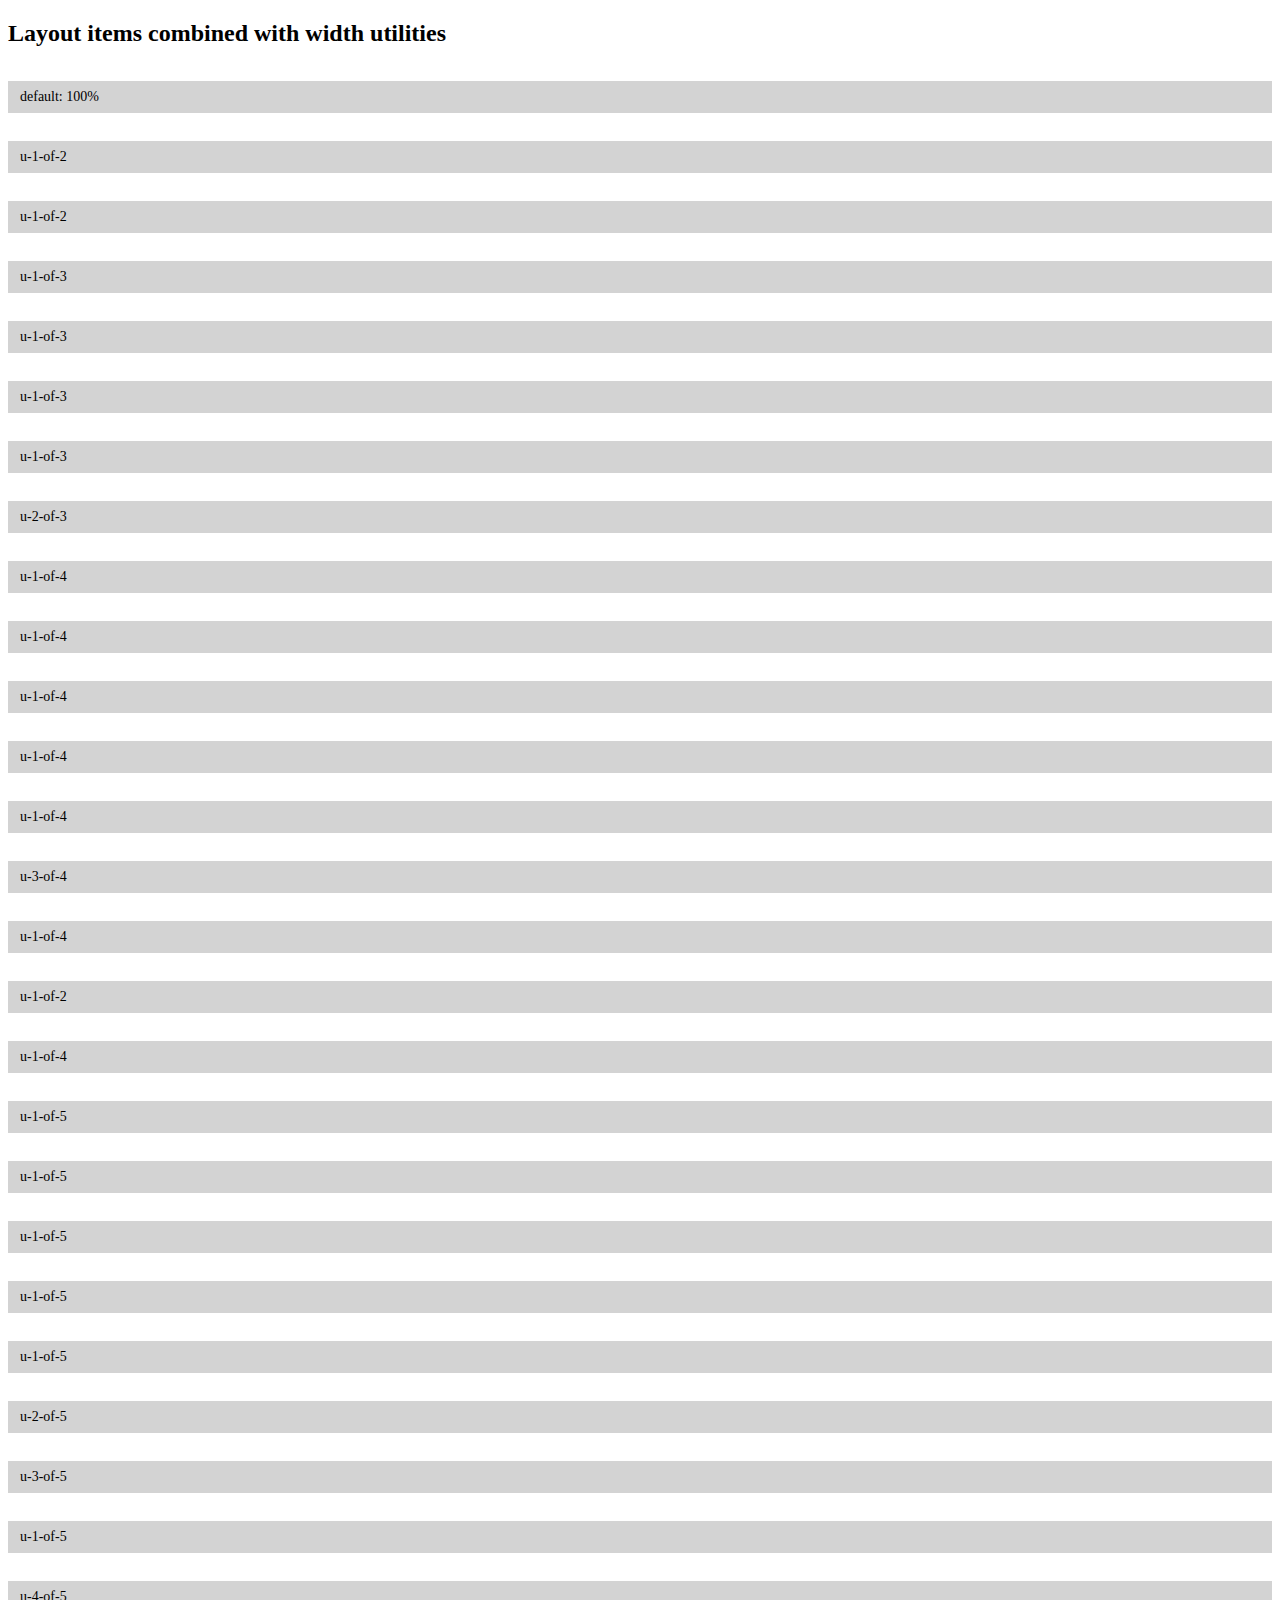
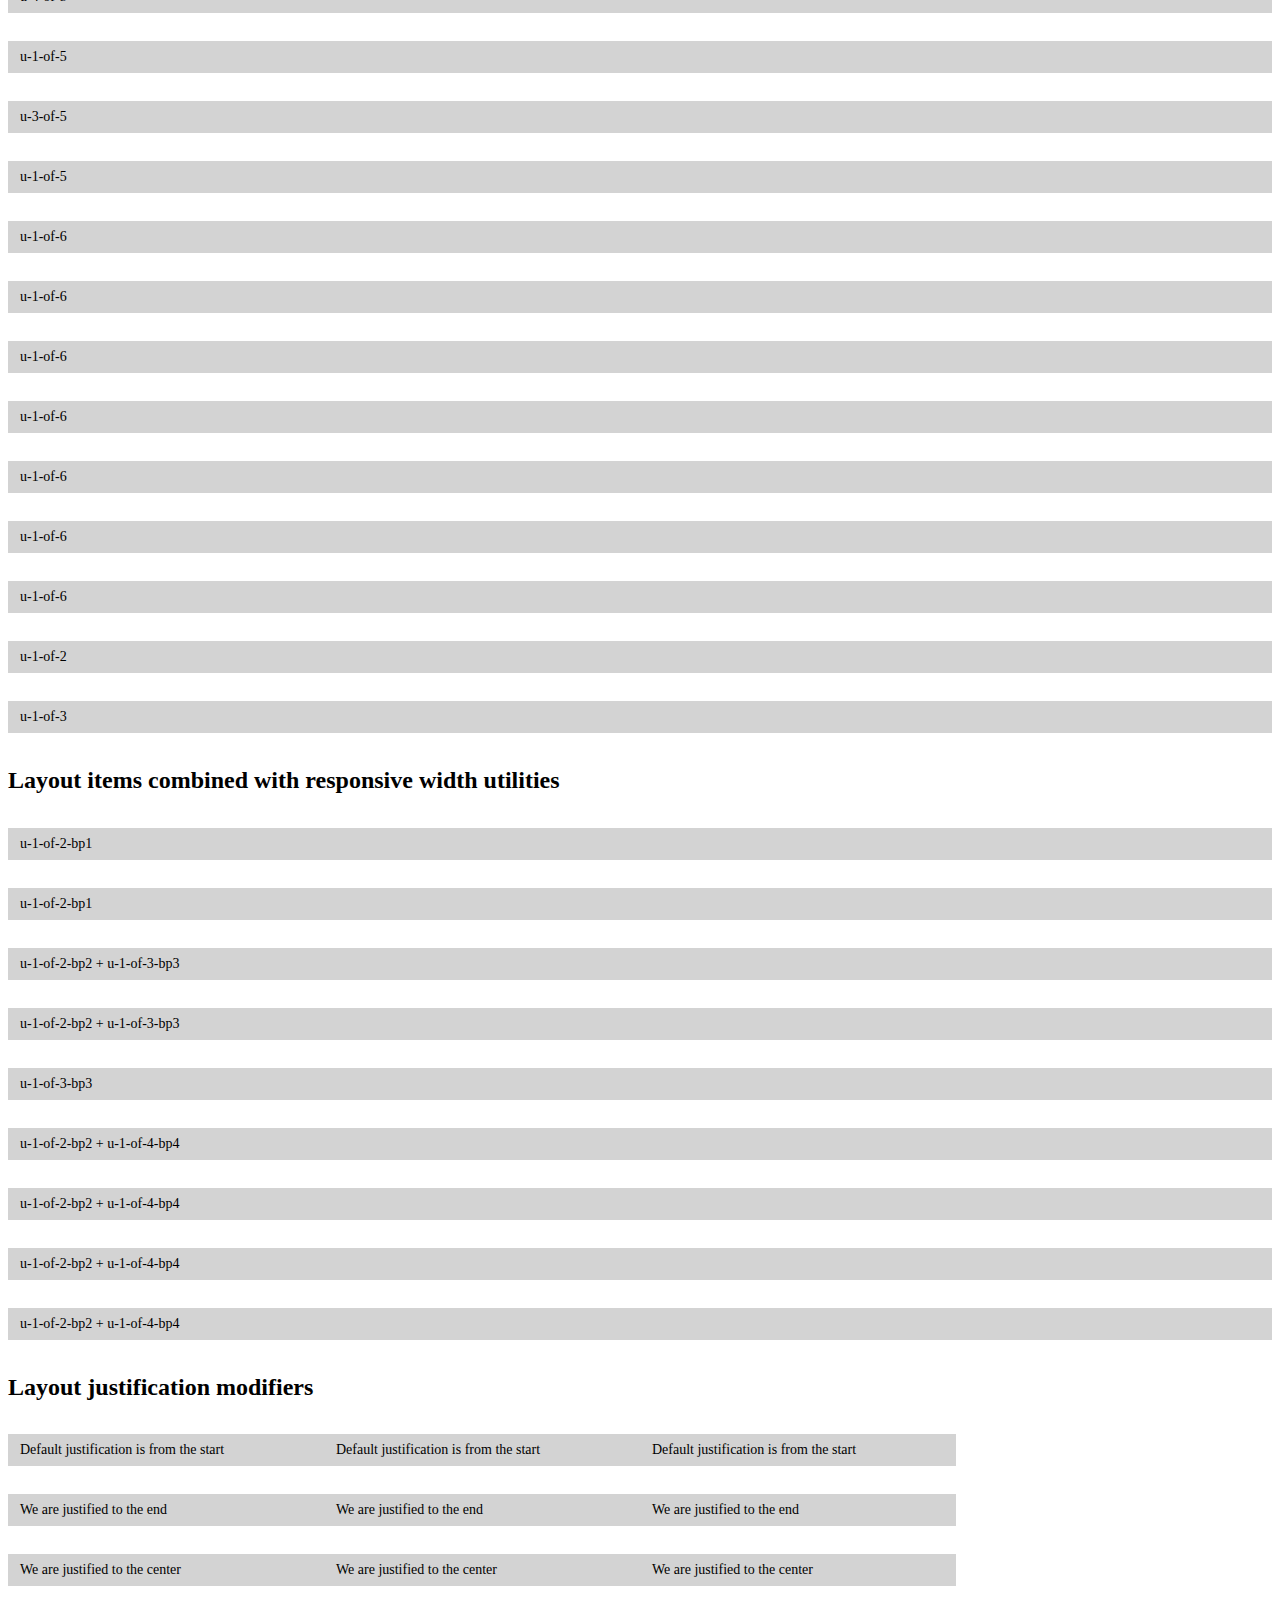
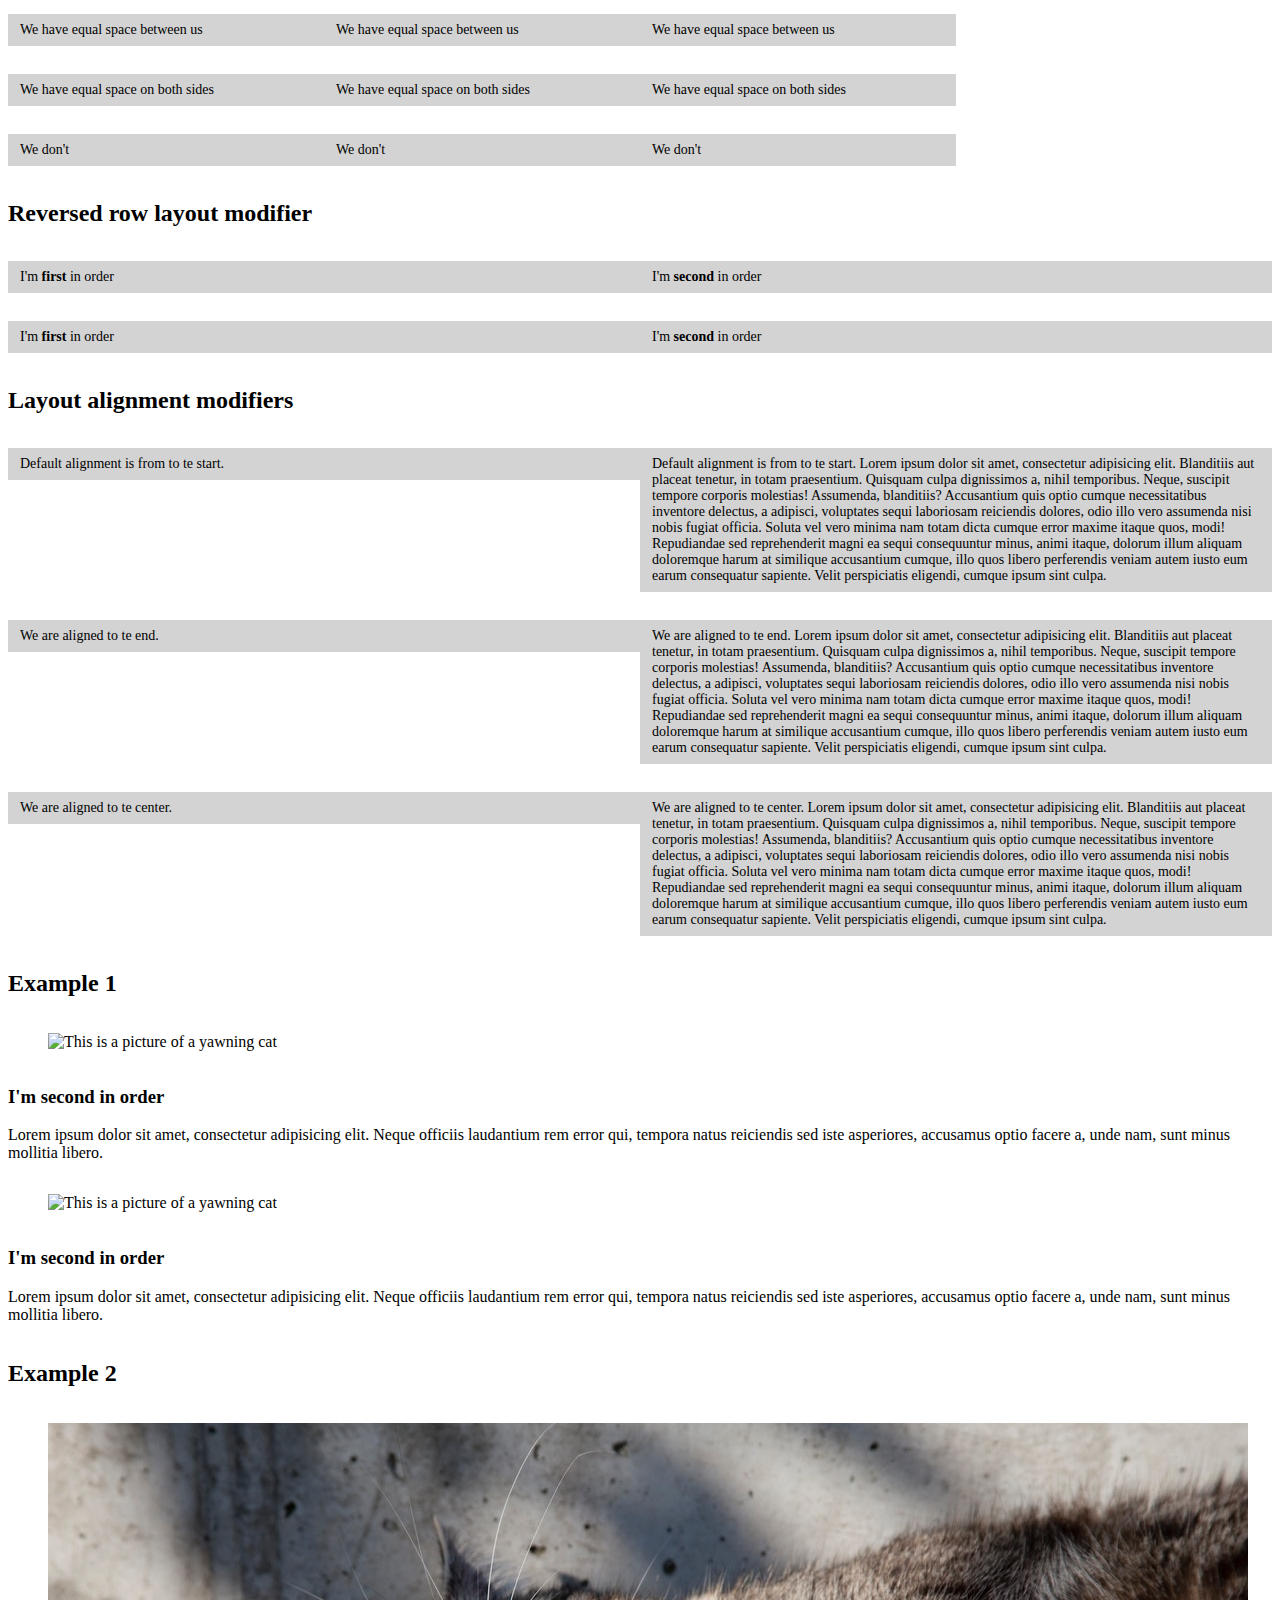
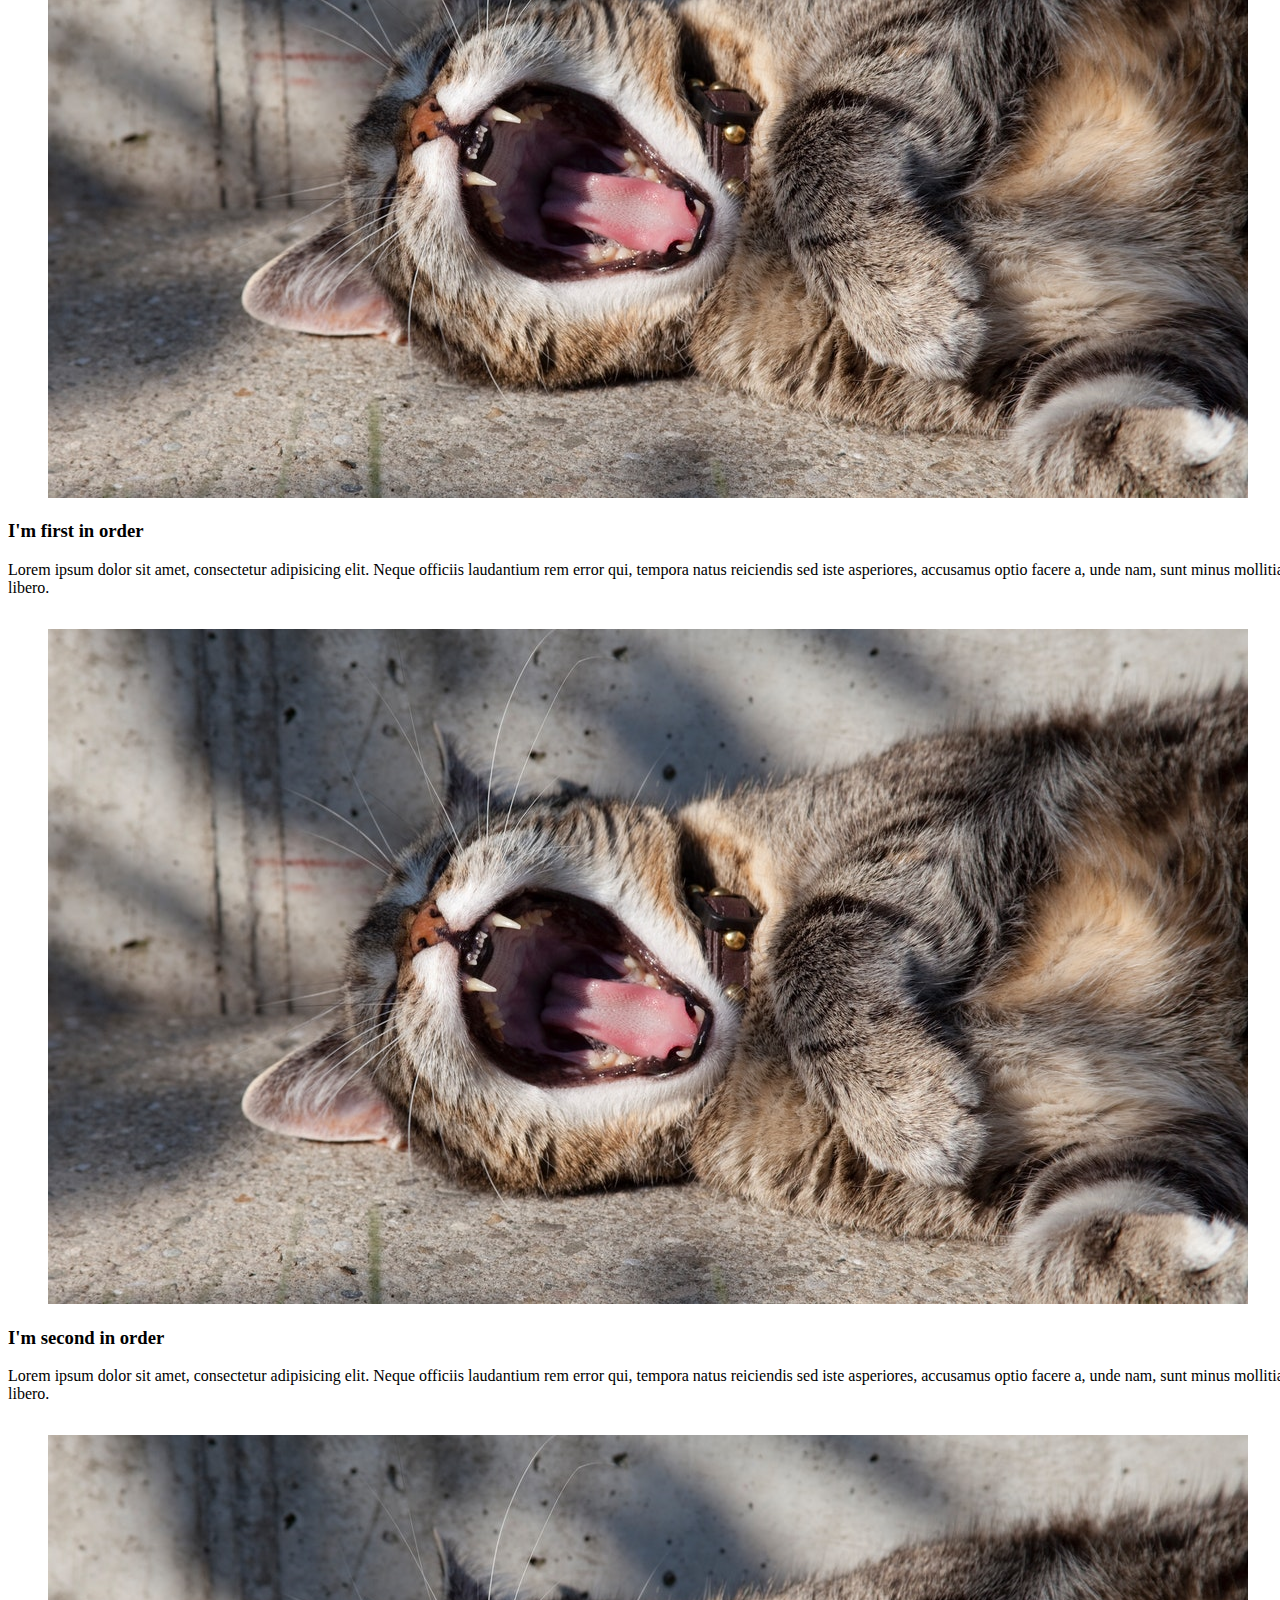
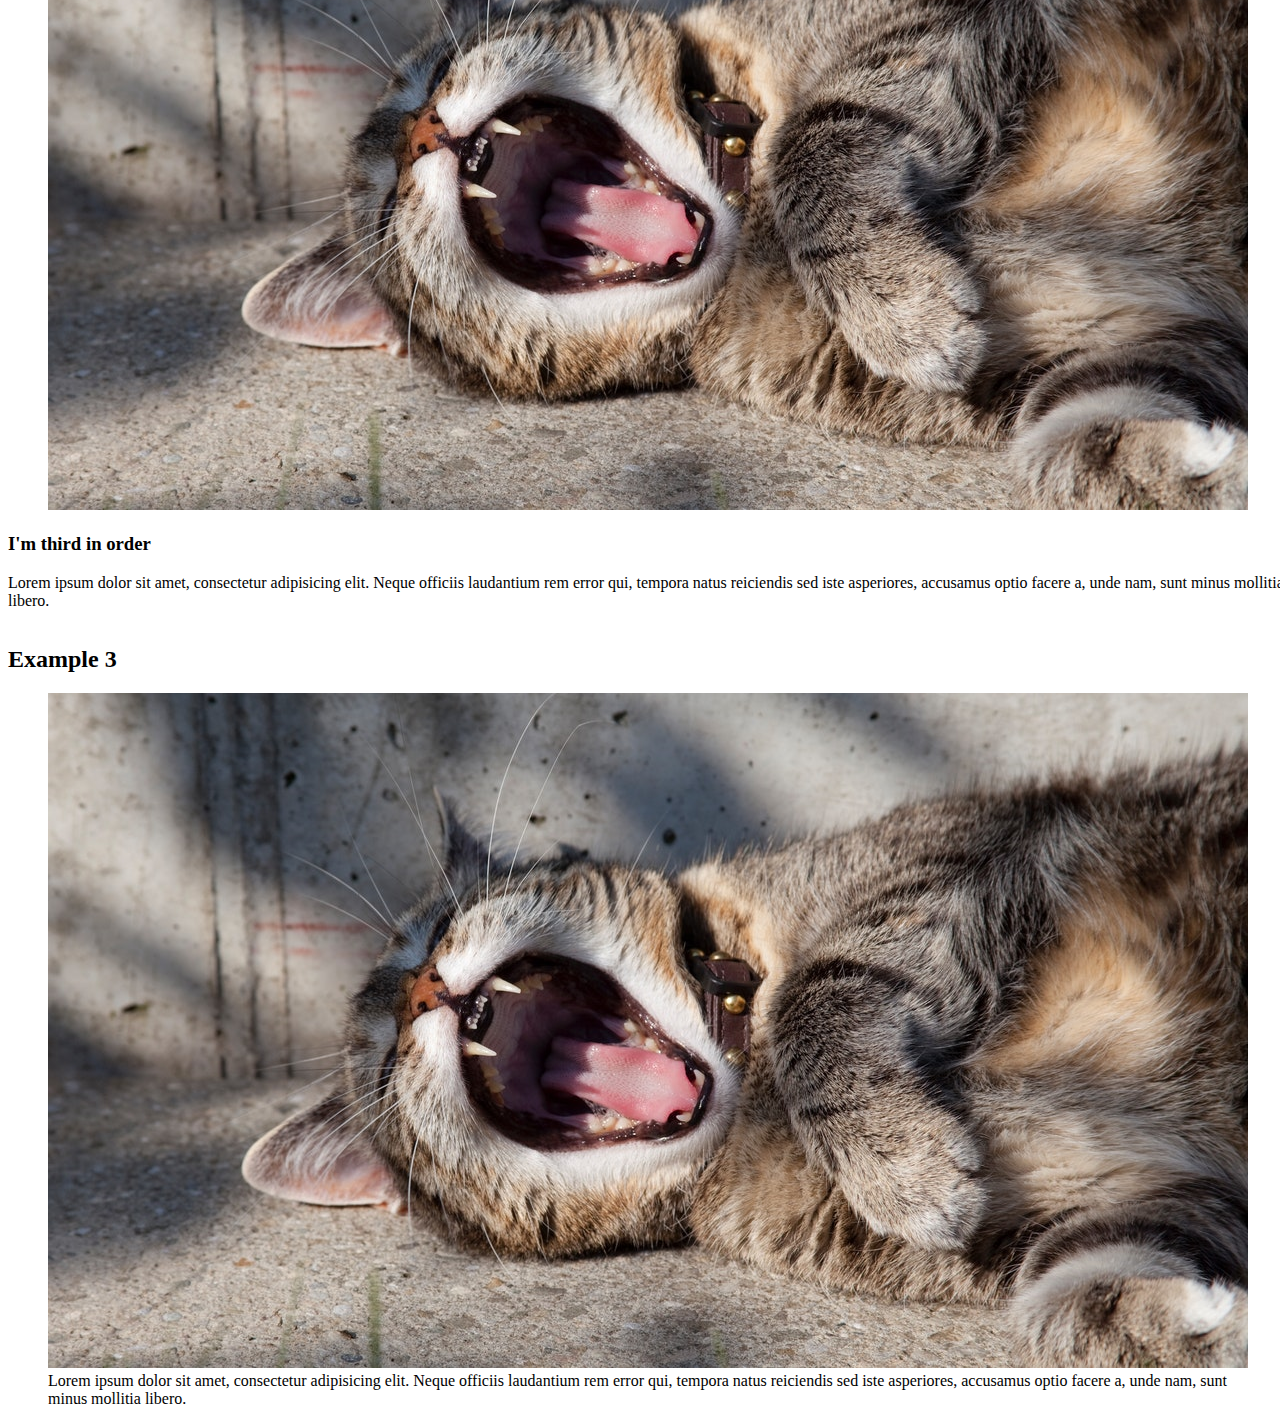
==== layout.html @ 68c7ce13 "Initial commit" ====
<!DOCTYPE html>
<html lang="en">

<head>
    <meta charset="utf-8">
    <meta http-equiv="x-ua-compatible" content="ie=edge">
    <title>Simon Coudeville - HTML5 Boilerplate</title>
    <meta name="description" content="This is my HTML5 boilerplate.">
    <meta name="viewport" content="width=device-width, initial-scale=1.0">
    <link rel="stylesheet" href="css/screen.css">
</head>

<body>
    <section class="o-row o-row--l">
        <div class="o-container">
            <h2>Layout items combined with width utilities</h2>
            <div class="o-layout o-layout--gutter">
                <div class="o-layout__item">
                    <p class="c-layout-block c-layout-block--ellipsis">default: 100%</p>
                </div>
                <div class="o-layout__item">
                    <p class="c-layout-block c-layout-block--ellipsis">u-1-of-2</p>
                </div>
                <div class="o-layout__item">
                    <p class="c-layout-block c-layout-block--ellipsis">u-1-of-2</p>
                </div>
                <div class="o-layout__item">
                    <p class="c-layout-block c-layout-block--ellipsis">u-1-of-3</p>
                </div>
                <div class="o-layout__item">
                    <p class="c-layout-block c-layout-block--ellipsis">u-1-of-3</p>
                </div>
                <div class="o-layout__item">
                    <p class="c-layout-block c-layout-block--ellipsis">u-1-of-3</p>
                </div>
                <div class="o-layout__item">
                    <p class="c-layout-block c-layout-block--ellipsis">u-1-of-3</p>
                </div>
                <div class="o-layout__item">
                    <p class="c-layout-block c-layout-block--ellipsis">u-2-of-3</p>
                </div>
                <div class="o-layout__item">
                    <p class="c-layout-block c-layout-block--ellipsis">u-1-of-4</p>
                </div>
                <div class="o-layout__item">
                    <p class="c-layout-block c-layout-block--ellipsis">u-1-of-4</p>
                </div>
                <div class="o-layout__item">
                    <p class="c-layout-block c-layout-block--ellipsis">u-1-of-4</p>
                </div>
                <div class="o-layout__item">
                    <p class="c-layout-block c-layout-block--ellipsis">u-1-of-4</p>
                </div>
                <div class="o-layout__item">
                    <p class="c-layout-block c-layout-block--ellipsis">u-1-of-4</p>
                </div>
                <div class="o-layout__item">
                    <p class="c-layout-block c-layout-block--ellipsis">u-3-of-4</p>
                </div>
                <div class="o-layout__item">
                    <p class="c-layout-block c-layout-block--ellipsis">u-1-of-4</p>
                </div>
                <div class="o-layout__item">
                    <p class="c-layout-block c-layout-block--ellipsis">u-1-of-2</p>
                </div>
                <div class="o-layout__item">
                    <p class="c-layout-block c-layout-block--ellipsis">u-1-of-4</p>
                </div>
                <div class="o-layout__item">
                    <p class="c-layout-block c-layout-block--ellipsis">u-1-of-5</p>
                </div>
                <div class="o-layout__item">
                    <p class="c-layout-block c-layout-block--ellipsis">u-1-of-5</p>
                </div>
                <div class="o-layout__item">
                    <p class="c-layout-block c-layout-block--ellipsis">u-1-of-5</p>
                </div>
                <div class="o-layout__item">
                    <p class="c-layout-block c-layout-block--ellipsis">u-1-of-5</p>
                </div>
                <div class="o-layout__item">
                    <p class="c-layout-block c-layout-block--ellipsis">u-1-of-5</p>
                </div>
                <div class="o-layout__item">
                    <p class="c-layout-block c-layout-block--ellipsis">u-2-of-5</p>
                </div>
                <div class="o-layout__item">
                    <p class="c-layout-block c-layout-block--ellipsis">u-3-of-5</p>
                </div>
                <div class="o-layout__item">
                    <p class="c-layout-block c-layout-block--ellipsis">u-1-of-5</p>
                </div>
                <div class="o-layout__item">
                    <p class="c-layout-block c-layout-block--ellipsis">u-4-of-5</p>
                </div>
                <div class="o-layout__item">
                    <p class="c-layout-block c-layout-block--ellipsis">u-1-of-5</p>
                </div>
                <div class="o-layout__item">
                    <p class="c-layout-block c-layout-block--ellipsis">u-3-of-5</p>
                </div>
                <div class="o-layout__item">
                    <p class="c-layout-block c-layout-block--ellipsis">u-1-of-5</p>
                </div>
                <div class="o-layout__item">
                    <p class="c-layout-block c-layout-block--ellipsis">u-1-of-6</p>
                </div>
                <div class="o-layout__item">
                    <p class="c-layout-block c-layout-block--ellipsis">u-1-of-6</p>
                </div>
                <div class="o-layout__item">
                    <p class="c-layout-block c-layout-block--ellipsis">u-1-of-6</p>
                </div>
                <div class="o-layout__item">
                    <p class="c-layout-block c-layout-block--ellipsis">u-1-of-6</p>
                </div>
                <div class="o-layout__item">
                    <p class="c-layout-block c-layout-block--ellipsis">u-1-of-6</p>
                </div>
                <div class="o-layout__item">
                    <p class="c-layout-block c-layout-block--ellipsis">u-1-of-6</p>
                </div>
                <div class="o-layout__item">
                    <p class="c-layout-block c-layout-block--ellipsis">u-1-of-6</p>
                </div>
                <div class="o-layout__item">
                    <p class="c-layout-block c-layout-block--ellipsis">u-1-of-2</p>
                </div>
                <div class="o-layout__item">
                    <p class="c-layout-block c-layout-block--ellipsis">u-1-of-3</p>
                </div>
            </div>
        </div>
    </section>
    <section class="o-row o-row--l">
        <div class="o-container">
            <h2>Layout items combined with responsive width utilities</h2>
            <div class="o-layout o-layout--gutter">
                <div class="o-layout__item">
                    <p class="c-layout-block c-layout-block--ellipsis">u-1-of-2-bp1</p>
                </div>
                <div class="o-layout__item">
                    <p class="c-layout-block c-layout-block--ellipsis">u-1-of-2-bp1</p>
                </div>
                <div class="o-layout__item">
                    <p class="c-layout-block c-layout-block--ellipsis">u-1-of-2-bp2 + u-1-of-3-bp3</p>
                </div>
                <div class="o-layout__item">
                    <p class="c-layout-block c-layout-block--ellipsis">u-1-of-2-bp2 + u-1-of-3-bp3</p>
                </div>
                <div class="o-layout__item">
                    <p class="c-layout-block c-layout-block--ellipsis">u-1-of-3-bp3</p>
                </div>
                <div class="o-layout__item">
                    <p class="c-layout-block c-layout-block--ellipsis">u-1-of-2-bp2 + u-1-of-4-bp4</p>
                </div>
                <div class="o-layout__item">
                    <p class="c-layout-block c-layout-block--ellipsis">u-1-of-2-bp2 + u-1-of-4-bp4</p>
                </div>
                <div class="o-layout__item">
                    <p class="c-layout-block c-layout-block--ellipsis">u-1-of-2-bp2 + u-1-of-4-bp4</p>
                </div>
                <div class="o-layout__item">
                    <p class="c-layout-block c-layout-block--ellipsis">u-1-of-2-bp2 + u-1-of-4-bp4</p>
                </div>
            </div>
        </div>
    </section>
    <section class="o-row o-row--l">
        <div class="o-container">
            <h2>Layout justification modifiers</h2>
            <div class="o-layout o-layout--gutter">
                <div class="o-layout__item u-1-of-4-bp2">
                    <p class="c-layout-block c-layout-block--ellipsis">Default justification is from the start</p>
                </div>
                <div class="o-layout__item u-1-of-4-bp2">
                    <p class="c-layout-block c-layout-block--ellipsis">Default justification is from the start</p>
                </div>
                <div class="o-layout__item u-1-of-4-bp2">
                    <p class="c-layout-block c-layout-block--ellipsis">Default justification is from the start</p>
                </div>
            </div>
            <div class="o-layout o-layout--gutter">
                <div class="o-layout__item u-1-of-4-bp2">
                    <p class="c-layout-block c-layout-block--ellipsis">We are justified to the end</p>
                </div>
                <div class="o-layout__item u-1-of-4-bp2">
                    <p class="c-layout-block c-layout-block--ellipsis">We are justified to the end</p>
                </div>
                <div class="o-layout__item u-1-of-4-bp2">
                    <p class="c-layout-block c-layout-block--ellipsis">We are justified to the end</p>
                </div>
            </div>
            <div class="o-layout o-layout--gutter">
                <div class="o-layout__item u-1-of-4-bp2">
                    <p class="c-layout-block c-layout-block--ellipsis">We are justified to the center</p>
                </div>
                <div class="o-layout__item u-1-of-4-bp2">
                    <p class="c-layout-block c-layout-block--ellipsis">We are justified to the center</p>
                </div>
                <div class="o-layout__item u-1-of-4-bp2">
                    <p class="c-layout-block c-layout-block--ellipsis">We are justified to the center</p>
                </div>
            </div>
            <div class="o-layout o-layout--gutter">
                <div class="o-layout__item u-1-of-4-bp2">
                    <p class="c-layout-block c-layout-block--ellipsis">We have equal space between us</p>
                </div>
                <div class="o-layout__item u-1-of-4-bp2">
                    <p class="c-layout-block c-layout-block--ellipsis">We have equal space between us</p>
                </div>
                <div class="o-layout__item u-1-of-4-bp2">
                    <p class="c-layout-block c-layout-block--ellipsis">We have equal space between us</p>
                </div>
            </div>
            <div class="o-layout o-layout--gutter">
                <div class="o-layout__item u-1-of-4-bp2">
                    <p class="c-layout-block c-layout-block--ellipsis">We have equal space on both sides</p>
                </div>
                <div class="o-layout__item u-1-of-4-bp2">
                    <p class="c-layout-block c-layout-block--ellipsis">We have equal space on both sides</p>
                </div>
                <div class="o-layout__item u-1-of-4-bp2">
                    <p class="c-layout-block c-layout-block--ellipsis">We have equal space on both sides</p>
                </div>
            </div>
            <div class="o-layout o-layout--gutter">
                <div class="o-layout__item u-1-of-4-bp2">
                    <p class="c-layout-block c-layout-block--ellipsis">We don't </p>
                </div>
                <div class="o-layout__item u-1-of-4-bp2">
                    <p class="c-layout-block c-layout-block--ellipsis">We don't </p>
                </div>
                <div class="o-layout__item u-1-of-4-bp2">
                    <p class="c-layout-block c-layout-block--ellipsis">We don't </p>
                </div>
            </div>
        </div>
    </section>
    <section class="o-row o-row--l">
        <div class="o-container">
            <h2>Reversed row layout modifier</h2>
            <div class="o-layout o-layout--gutter">
                <div class="o-layout__item u-1-of-2-bp2">
                    <p class="c-layout-block c-layout-block--ellipsis">I'm <strong>first</strong> in order</p>
                </div>
                <div class="o-layout__item u-1-of-2-bp2">
                    <p class="c-layout-block c-layout-block--ellipsis">I'm <strong>second</strong> in order</p>
                </div>
            </div>
            <div class="o-layout o-layout--gutter">
                <div class="o-layout__item u-1-of-2-bp2">
                    <p class="c-layout-block c-layout-block--ellipsis">I'm <strong>first</strong> in order</p>
                </div>
                <div class="o-layout__item u-1-of-2-bp2">
                    <p class="c-layout-block c-layout-block--ellipsis">I'm <strong>second</strong> in order</p>
                </div>
            </div>
        </div>
    </section>
    <section class="o-row o-row--l">
        <div class="o-container">
            <h2>Layout alignment modifiers</h2>
            <div class="o-layout o-layout--gutter">
                <div class="o-layout__item u-1-of-2-bp2">
                    <p class="c-layout-block">Default alignment is from to te start.</p>
                </div>
                <div class="o-layout__item u-1-of-2-bp2">
                    <p class="c-layout-block">Default alignment is from to te start. Lorem ipsum dolor sit amet,
                        consectetur adipisicing elit. Blanditiis aut placeat tenetur, in totam praesentium. Quisquam
                        culpa dignissimos a, nihil temporibus. Neque, suscipit tempore corporis molestias! Assumenda,
                        blanditiis? Accusantium quis optio cumque necessitatibus inventore delectus, a adipisci,
                        voluptates sequi laboriosam reiciendis dolores, odio illo vero assumenda nisi nobis fugiat
                        officia. Soluta vel vero minima nam totam dicta cumque error maxime itaque quos, modi!
                        Repudiandae sed reprehenderit magni ea sequi consequuntur minus, animi itaque, dolorum illum
                        aliquam doloremque harum at similique accusantium cumque, illo quos libero perferendis veniam
                        autem iusto eum earum consequatur sapiente. Velit perspiciatis eligendi, cumque ipsum sint
                        culpa.</p>
                </div>
            </div>
            <div class="o-layout o-layout--gutter">
                <div class="o-layout__item u-1-of-2-bp2">
                    <p class="c-layout-block">We are aligned to te end.</p>
                </div>
                <div class="o-layout__item u-1-of-2-bp2">
                    <p class="c-layout-block">We are aligned to te end. Lorem ipsum dolor sit amet, consectetur
                        adipisicing elit. Blanditiis aut placeat tenetur, in totam praesentium. Quisquam culpa
                        dignissimos a, nihil temporibus. Neque, suscipit tempore corporis molestias! Assumenda,
                        blanditiis? Accusantium quis optio cumque necessitatibus inventore delectus, a adipisci,
                        voluptates sequi laboriosam reiciendis dolores, odio illo vero assumenda nisi nobis fugiat
                        officia. Soluta vel vero minima nam totam dicta cumque error maxime itaque quos, modi!
                        Repudiandae sed reprehenderit magni ea sequi consequuntur minus, animi itaque, dolorum illum
                        aliquam doloremque harum at similique accusantium cumque, illo quos libero perferendis veniam
                        autem iusto eum earum consequatur sapiente. Velit perspiciatis eligendi, cumque ipsum sint
                        culpa.</p>
                </div>
            </div>
            <div class="o-layout o-layout--gutter">
                <div class="o-layout__item u-1-of-2-bp2">
                    <p class="c-layout-block">We are aligned to te center.</p>
                </div>
                <div class="o-layout__item u-1-of-2-bp2">
                    <p class="c-layout-block">We are aligned to te center. Lorem ipsum dolor sit amet, consectetur
                        adipisicing elit. Blanditiis aut placeat tenetur, in totam praesentium. Quisquam culpa
                        dignissimos a, nihil temporibus. Neque, suscipit tempore corporis molestias! Assumenda,
                        blanditiis? Accusantium quis optio cumque necessitatibus inventore delectus, a adipisci,
                        voluptates sequi laboriosam reiciendis dolores, odio illo vero assumenda nisi nobis fugiat
                        officia. Soluta vel vero minima nam totam dicta cumque error maxime itaque quos, modi!
                        Repudiandae sed reprehenderit magni ea sequi consequuntur minus, animi itaque, dolorum illum
                        aliquam doloremque harum at similique accusantium cumque, illo quos libero perferendis veniam
                        autem iusto eum earum consequatur sapiente. Velit perspiciatis eligendi, cumque ipsum sint
                        culpa.</p>
                </div>
            </div>
        </div>
    </section>
    <section>
        <header class="o-row o-row--l">
            <div class="o-container">
                <h2>Example 1</h2>
            </div>
        </header>
        <article class="o-row o-row--l">
            <div class="o-container">
                <div class="o-layout">
                    <div class="o-layout__item">
                        <figure>
                            <img src="img/yawning-cat-square.jpg" alt="This is a picture of a yawning cat">
                        </figure>
                    </div>
                    <div class="o-layout__item">
                        <h3>I'm second in order</h3>
                        <p>
                            Lorem ipsum dolor sit amet, consectetur adipisicing elit. Neque officiis laudantium rem
                            error qui, tempora natus reiciendis sed iste asperiores, accusamus optio facere a, unde nam,
                            sunt minus mollitia libero.
                        </p>
                    </div>
                </div>
            </div>
        </article>
        <article class="o-row o-row--l">
            <div class="o-container">
                <div class="o-layout">
                    <div class="o-layout__item">
                        <figure>
                            <img src="img/yawning-cat-square.jpg" alt="This is a picture of a yawning cat">
                        </figure>
                    </div>
                    <div class="o-layout__item">
                        <h3>I'm second in order</h3>
                        <p>
                            Lorem ipsum dolor sit amet, consectetur adipisicing elit. Neque officiis laudantium rem
                            error qui, tempora natus reiciendis sed iste asperiores, accusamus optio facere a, unde nam,
                            sunt minus mollitia libero.
                        </p>
                    </div>
                </div>
            </div>
        </article>
    </section>
    <section class="o-row o-row--l">
        <div class="o-container">
            <h2>Example 2</h2>
            <div class="o-layout">
                <article class="o-layout__item">
                    <figure>
                        <img src="img/yawning-cat.jpeg" alt="This is a picture of a yawning cat">
                    </figure>
                    <h3>I'm first in order</h3>
                    <p>
                        Lorem ipsum dolor sit amet, consectetur adipisicing elit. Neque officiis laudantium rem
                        error qui, tempora natus reiciendis sed iste asperiores, accusamus optio facere a, unde nam,
                        sunt minus mollitia libero.
                    </p>
                </article>
                <article class="o-layout__item">
                    <figure>
                        <img src="img/yawning-cat.jpeg" alt="This is a picture of a yawning cat">
                    </figure>
                    <h3>I'm second in order</h3>
                    <p>
                        Lorem ipsum dolor sit amet, consectetur adipisicing elit. Neque officiis laudantium rem
                        error qui, tempora natus reiciendis sed iste asperiores, accusamus optio facere a, unde nam,
                        sunt minus mollitia libero.
                    </p>
                </article>
                <article class="o-layout__item">
                    <figure>
                        <img src="img/yawning-cat.jpeg" alt="This is a picture of a yawning cat">
                    </figure>
                    <h3>I'm third in order</h3>
                    <p>
                        Lorem ipsum dolor sit amet, consectetur adipisicing elit. Neque officiis laudantium rem
                        error qui, tempora natus reiciendis sed iste asperiores, accusamus optio facere a, unde nam,
                        sunt minus mollitia libero.
                    </p>
                </article>
            </div>
        </div>
    </section>
    <section class="o-row o-row--l">

        <div class="o-container">
            <h2>Example 3</h2>
            <figure class="o-layout">

                <div class="o-layout__item">
                    <img src="img/yawning-cat.jpeg" alt="This is a picture of a yawning cat">
                </div>
                <div class="o-layout__item">
                    <figcaption class="u-max-width-sm">Lorem ipsum dolor sit amet, consectetur adipisicing elit.
                        Neque officiis laudantium rem error qui, tempora natus reiciendis sed iste asperiores,
                        accusamus optio facere a, unde nam, sunt minus mollitia libero.</figcaption>
                </div>

            </figure>
        </div>

    </section>
</body>

</html>
---- css/screen.css ----
/*---------------------------------------/*
 # Imports
/*---------------------------------------*/
/*---------------------------------------/*
 # TOOLS
/*---------------------------------------*/
/*---------------------------------------/*
 # SETTINGS
/*---------------------------------------*/
/*---------------------------------------/*
 # GENERIC
/*---------------------------------------*/
/*---------------------------------------/*
 # ELEMENTS
/*---------------------------------------*/
/*
    Elements: Page
    ---
    Default markup for page level elements
*/
/*
    Customize the background color and color to match your design.
*/
/*
    Elements: typography
    ---
    Default markup for typographic elements
*/
/*---------------------------------------/*
 # OBJECTS
/*---------------------------------------*/
/*
    Objects: Row
    ---
    Creates a horizontal row with padding
*/
/*
    Objects: Container
    ---
    Creates a horizontal container that sets de global max-width
*/
/*
    Objects: Layout
    ---
    Creates a Layout with flexbox
*/
/*
    Objects: Layout
    ---
    The layout object provides us with a column-style layout system. This object
    contains the basic structural elements, but classes should be complemented
    with width utilities
*/
.o-layout {
  display: flex;
  flex-wrap: wrap;
}

.o-layout__item {
  flex-basis: 100%;
}

/* gutter modifiers, these affect o-layout__item too */
/* reverse horizontal row modifier */
.o-layout--row-reverse {
  flex-direction: row-reverse;
}

/* Horizontal alignment modifiers*/
.o-layout--justify-start {
  justify-content: flex-start;
}

.o-layout--justify-end {
  justify-content: flex-end;
}

.o-layout--justify-center {
  justify-content: center;
}

.o-layout--justify-space-around {
  justify-content: space-around;
}

.o-layout--justify-space-evenly {
  justify-content: space-evenly;
}

.o-layout--justify-space-between {
  justify-content: space-between;
}

/* Vertical alignment modifiers */
.o-layout--align-start {
  align-items: flex-start;
}

.o-layout--align-end {
  align-items: flex-end;
}

.o-layout--align-center {
  align-items: center;
}

.o-layout--align-baseline {
  align-items: baseline;
}

/* Vertical alignment modifiers that only work if there is more than one flex item */
.o-layout--align-content-start {
  align-content: start;
}

.o-layout--align-content-end {
  align-content: end;
}

.o-layout--align-content-center {
  align-content: center;
}

.o-layout--align-content-space-around {
  align-content: space-around;
}

.o-layout--align-content-space-between {
  align-content: space-between;
}

/*---------------------------------------/*
 # COMPONENTS
/*---------------------------------------*/
/*
    Component: layout block
    ---
    A small component to demonstrate the layout items
*/
.c-layout-block {
  background-color: LightGrey;
  padding: 8px 12px;
  font-size: 14px;
  line-height: 16px;
}

.c-layout-block--ellipsis {
  overflow: hidden;
  text-overflow: ellipsis;
  white-space: nowrap;
}

/*---------------------------------------/*
 # UTILITIES
/*---------------------------------------*/
/*
    Utilities: Widths
    ---
    Width utility classes
*/
.u-flex-basis-auto {
  flex-basis: auto;
}

.u-1-of-2 {
  flex-basis: 50% !important;
}

.u-2-of-2 {
  flex-basis: 100% !important;
}

.u-1-of-3 {
  flex-basis: 33.3333333333% !important;
}

.u-2-of-3 {
  flex-basis: 66.6666666667% !important;
}

.u-3-of-3 {
  flex-basis: 100% !important;
}

.u-1-of-4 {
  flex-basis: 25% !important;
}

.u-2-of-4 {
  flex-basis: 50% !important;
}

.u-3-of-4 {
  flex-basis: 75% !important;
}

.u-4-of-4 {
  flex-basis: 100% !important;
}

.u-1-of-5 {
  flex-basis: 20% !important;
}

.u-2-of-5 {
  flex-basis: 40% !important;
}

.u-3-of-5 {
  flex-basis: 60% !important;
}

.u-4-of-5 {
  flex-basis: 80% !important;
}

.u-5-of-5 {
  flex-basis: 100% !important;
}

.u-1-of-6 {
  flex-basis: 16.6666666667% !important;
}

.u-2-of-6 {
  flex-basis: 33.3333333333% !important;
}

.u-3-of-6 {
  flex-basis: 50% !important;
}

.u-4-of-6 {
  flex-basis: 66.6666666667% !important;
}

.u-5-of-6 {
  flex-basis: 83.3333333333% !important;
}

.u-6-of-6 {
  flex-basis: 100% !important;
}

@media (min-width: 36.0625em) {
  .u-1-of-2-bp1 {
    flex-basis: 50% !important;
  }
  .u-2-of-2-bp1 {
    flex-basis: 100% !important;
  }
  .u-1-of-3-bp1 {
    flex-basis: 33.3333333333% !important;
  }
  .u-2-of-3-bp1 {
    flex-basis: 66.6666666667% !important;
  }
  .u-3-of-3-bp1 {
    flex-basis: 100% !important;
  }
  .u-1-of-4-bp1 {
    flex-basis: 25% !important;
  }
  .u-2-of-4-bp1 {
    flex-basis: 50% !important;
  }
  .u-3-of-4-bp1 {
    flex-basis: 75% !important;
  }
  .u-4-of-4-bp1 {
    flex-basis: 100% !important;
  }
  .u-1-of-5-bp1 {
    flex-basis: 20% !important;
  }
  .u-2-of-5-bp1 {
    flex-basis: 40% !important;
  }
  .u-3-of-5-bp1 {
    flex-basis: 60% !important;
  }
  .u-4-of-5-bp1 {
    flex-basis: 80% !important;
  }
  .u-5-of-5-bp1 {
    flex-basis: 100% !important;
  }
  .u-1-of-6-bp1 {
    flex-basis: 16.6666666667% !important;
  }
  .u-2-of-6-bp1 {
    flex-basis: 33.3333333333% !important;
  }
  .u-3-of-6-bp1 {
    flex-basis: 50% !important;
  }
  .u-4-of-6-bp1 {
    flex-basis: 66.6666666667% !important;
  }
  .u-5-of-6-bp1 {
    flex-basis: 83.3333333333% !important;
  }
  .u-6-of-6-bp1 {
    flex-basis: 100% !important;
  }
}
@media (min-width: 48.0625em) {
  .u-1-of-2-bp2 {
    flex-basis: 50% !important;
  }
  .u-2-of-2-bp2 {
    flex-basis: 100% !important;
  }
  .u-1-of-3-bp2 {
    flex-basis: 33.3333333333% !important;
  }
  .u-2-of-3-bp2 {
    flex-basis: 66.6666666667% !important;
  }
  .u-3-of-3-bp2 {
    flex-basis: 100% !important;
  }
  .u-1-of-4-bp2 {
    flex-basis: 25% !important;
  }
  .u-2-of-4-bp2 {
    flex-basis: 50% !important;
  }
  .u-3-of-4-bp2 {
    flex-basis: 75% !important;
  }
  .u-4-of-4-bp2 {
    flex-basis: 100% !important;
  }
  .u-1-of-5-bp2 {
    flex-basis: 20% !important;
  }
  .u-2-of-5-bp2 {
    flex-basis: 40% !important;
  }
  .u-3-of-5-bp2 {
    flex-basis: 60% !important;
  }
  .u-4-of-5-bp2 {
    flex-basis: 80% !important;
  }
  .u-5-of-5-bp2 {
    flex-basis: 100% !important;
  }
  .u-1-of-6-bp2 {
    flex-basis: 16.6666666667% !important;
  }
  .u-2-of-6-bp2 {
    flex-basis: 33.3333333333% !important;
  }
  .u-3-of-6-bp2 {
    flex-basis: 50% !important;
  }
  .u-4-of-6-bp2 {
    flex-basis: 66.6666666667% !important;
  }
  .u-5-of-6-bp2 {
    flex-basis: 83.3333333333% !important;
  }
  .u-6-of-6-bp2 {
    flex-basis: 100% !important;
  }
}
@media (min-width: 62.0625em) {
  .u-1-of-2-bp3 {
    flex-basis: 50% !important;
  }
  .u-2-of-2-bp3 {
    flex-basis: 100% !important;
  }
  .u-1-of-3-bp3 {
    flex-basis: 33.3333333333% !important;
  }
  .u-2-of-3-bp3 {
    flex-basis: 66.6666666667% !important;
  }
  .u-3-of-3-bp3 {
    flex-basis: 100% !important;
  }
  .u-1-of-4-bp3 {
    flex-basis: 25% !important;
  }
  .u-2-of-4-bp3 {
    flex-basis: 50% !important;
  }
  .u-3-of-4-bp3 {
    flex-basis: 75% !important;
  }
  .u-4-of-4-bp3 {
    flex-basis: 100% !important;
  }
  .u-1-of-5-bp3 {
    flex-basis: 20% !important;
  }
  .u-2-of-5-bp3 {
    flex-basis: 40% !important;
  }
  .u-3-of-5-bp3 {
    flex-basis: 60% !important;
  }
  .u-4-of-5-bp3 {
    flex-basis: 80% !important;
  }
  .u-5-of-5-bp3 {
    flex-basis: 100% !important;
  }
  .u-1-of-6-bp3 {
    flex-basis: 16.6666666667% !important;
  }
  .u-2-of-6-bp3 {
    flex-basis: 33.3333333333% !important;
  }
  .u-3-of-6-bp3 {
    flex-basis: 50% !important;
  }
  .u-4-of-6-bp3 {
    flex-basis: 66.6666666667% !important;
  }
  .u-5-of-6-bp3 {
    flex-basis: 83.3333333333% !important;
  }
  .u-6-of-6-bp3 {
    flex-basis: 100% !important;
  }
}
@media (min-width: 75.0625em) {
  .u-1-of-2-bp4 {
    flex-basis: 50% !important;
  }
  .u-2-of-2-bp4 {
    flex-basis: 100% !important;
  }
  .u-1-of-3-bp4 {
    flex-basis: 33.3333333333% !important;
  }
  .u-2-of-3-bp4 {
    flex-basis: 66.6666666667% !important;
  }
  .u-3-of-3-bp4 {
    flex-basis: 100% !important;
  }
  .u-1-of-4-bp4 {
    flex-basis: 25% !important;
  }
  .u-2-of-4-bp4 {
    flex-basis: 50% !important;
  }
  .u-3-of-4-bp4 {
    flex-basis: 75% !important;
  }
  .u-4-of-4-bp4 {
    flex-basis: 100% !important;
  }
  .u-1-of-5-bp4 {
    flex-basis: 20% !important;
  }
  .u-2-of-5-bp4 {
    flex-basis: 40% !important;
  }
  .u-3-of-5-bp4 {
    flex-basis: 60% !important;
  }
  .u-4-of-5-bp4 {
    flex-basis: 80% !important;
  }
  .u-5-of-5-bp4 {
    flex-basis: 100% !important;
  }
  .u-1-of-6-bp4 {
    flex-basis: 16.6666666667% !important;
  }
  .u-2-of-6-bp4 {
    flex-basis: 33.3333333333% !important;
  }
  .u-3-of-6-bp4 {
    flex-basis: 50% !important;
  }
  .u-4-of-6-bp4 {
    flex-basis: 66.6666666667% !important;
  }
  .u-5-of-6-bp4 {
    flex-basis: 83.3333333333% !important;
  }
  .u-6-of-6-bp4 {
    flex-basis: 100% !important;
  }
}
@media (min-width: 87.5625em) {
  .u-1-of-2-bp5 {
    flex-basis: 50% !important;
  }
  .u-2-of-2-bp5 {
    flex-basis: 100% !important;
  }
  .u-1-of-3-bp5 {
    flex-basis: 33.3333333333% !important;
  }
  .u-2-of-3-bp5 {
    flex-basis: 66.6666666667% !important;
  }
  .u-3-of-3-bp5 {
    flex-basis: 100% !important;
  }
  .u-1-of-4-bp5 {
    flex-basis: 25% !important;
  }
  .u-2-of-4-bp5 {
    flex-basis: 50% !important;
  }
  .u-3-of-4-bp5 {
    flex-basis: 75% !important;
  }
  .u-4-of-4-bp5 {
    flex-basis: 100% !important;
  }
  .u-1-of-5-bp5 {
    flex-basis: 20% !important;
  }
  .u-2-of-5-bp5 {
    flex-basis: 40% !important;
  }
  .u-3-of-5-bp5 {
    flex-basis: 60% !important;
  }
  .u-4-of-5-bp5 {
    flex-basis: 80% !important;
  }
  .u-5-of-5-bp5 {
    flex-basis: 100% !important;
  }
  .u-1-of-6-bp5 {
    flex-basis: 16.6666666667% !important;
  }
  .u-2-of-6-bp5 {
    flex-basis: 33.3333333333% !important;
  }
  .u-3-of-6-bp5 {
    flex-basis: 50% !important;
  }
  .u-4-of-6-bp5 {
    flex-basis: 66.6666666667% !important;
  }
  .u-5-of-6-bp5 {
    flex-basis: 83.3333333333% !important;
  }
  .u-6-of-6-bp5 {
    flex-basis: 100% !important;
  }
}
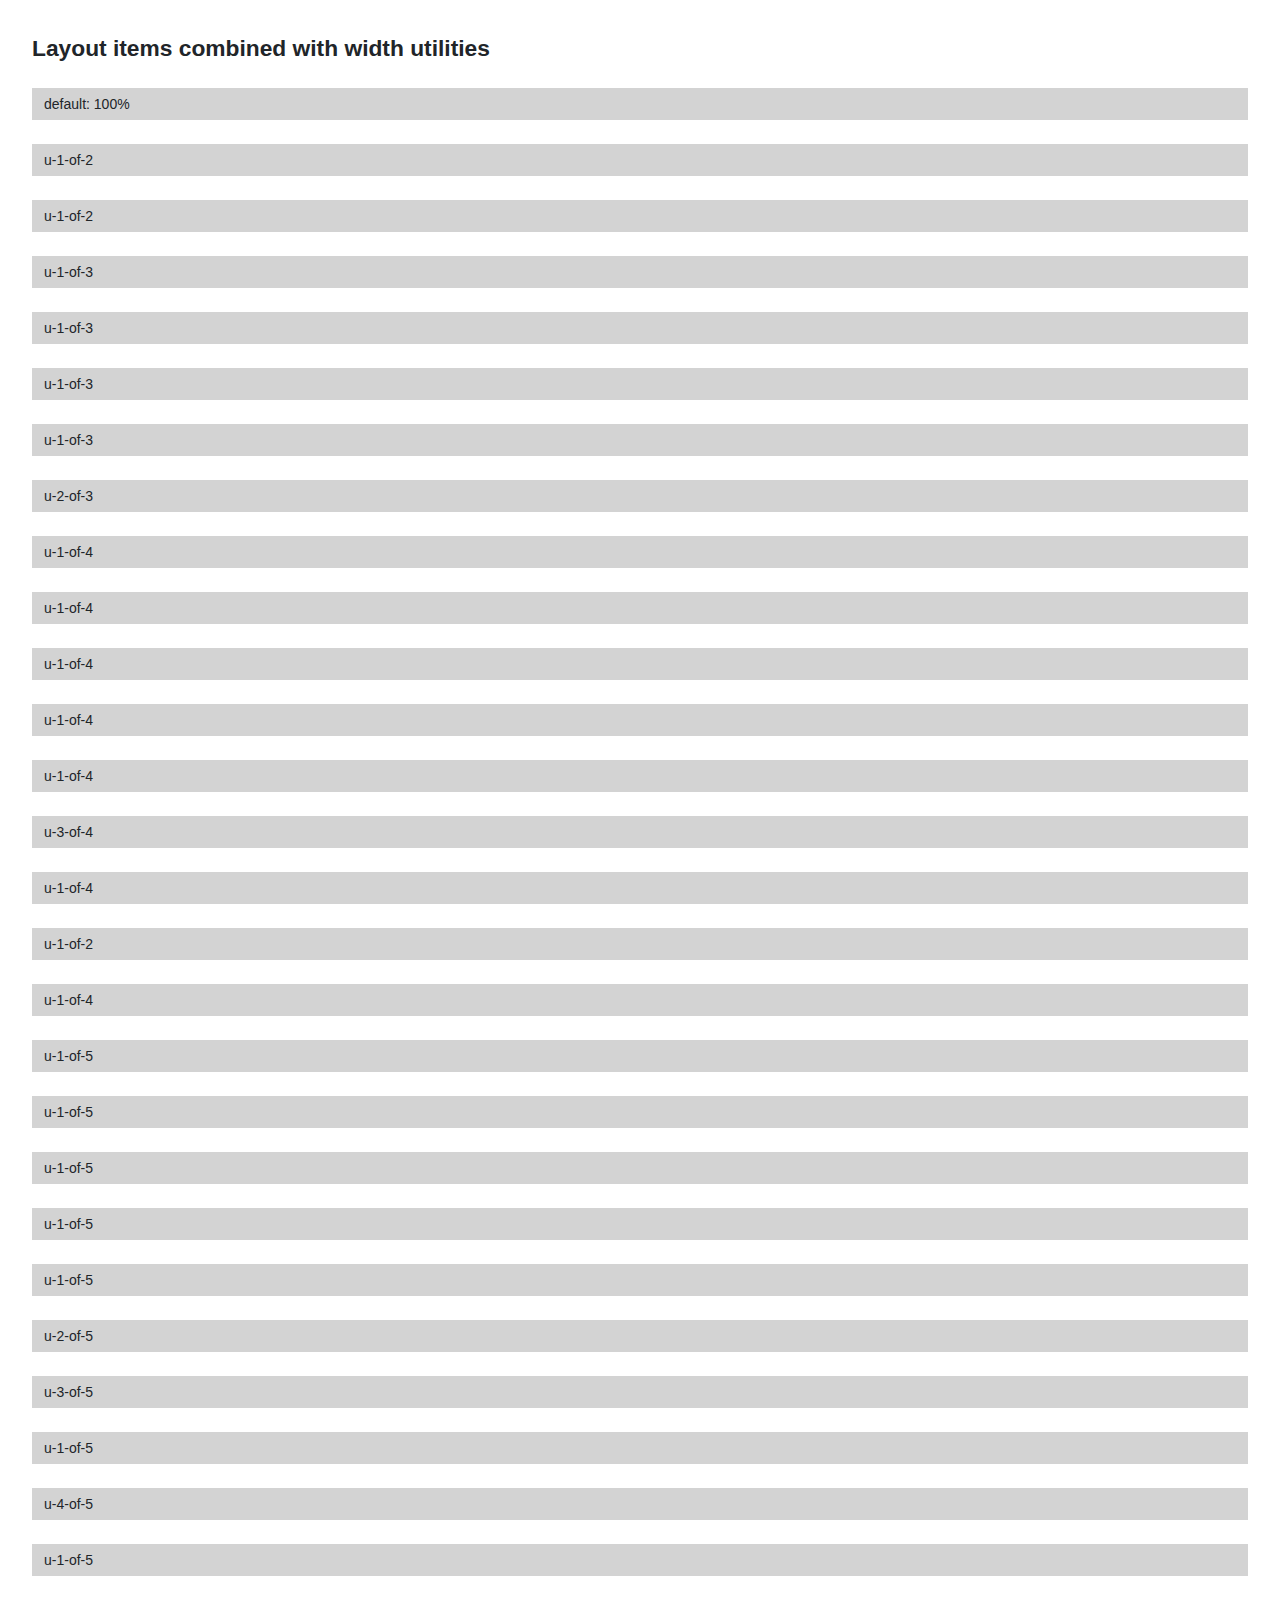
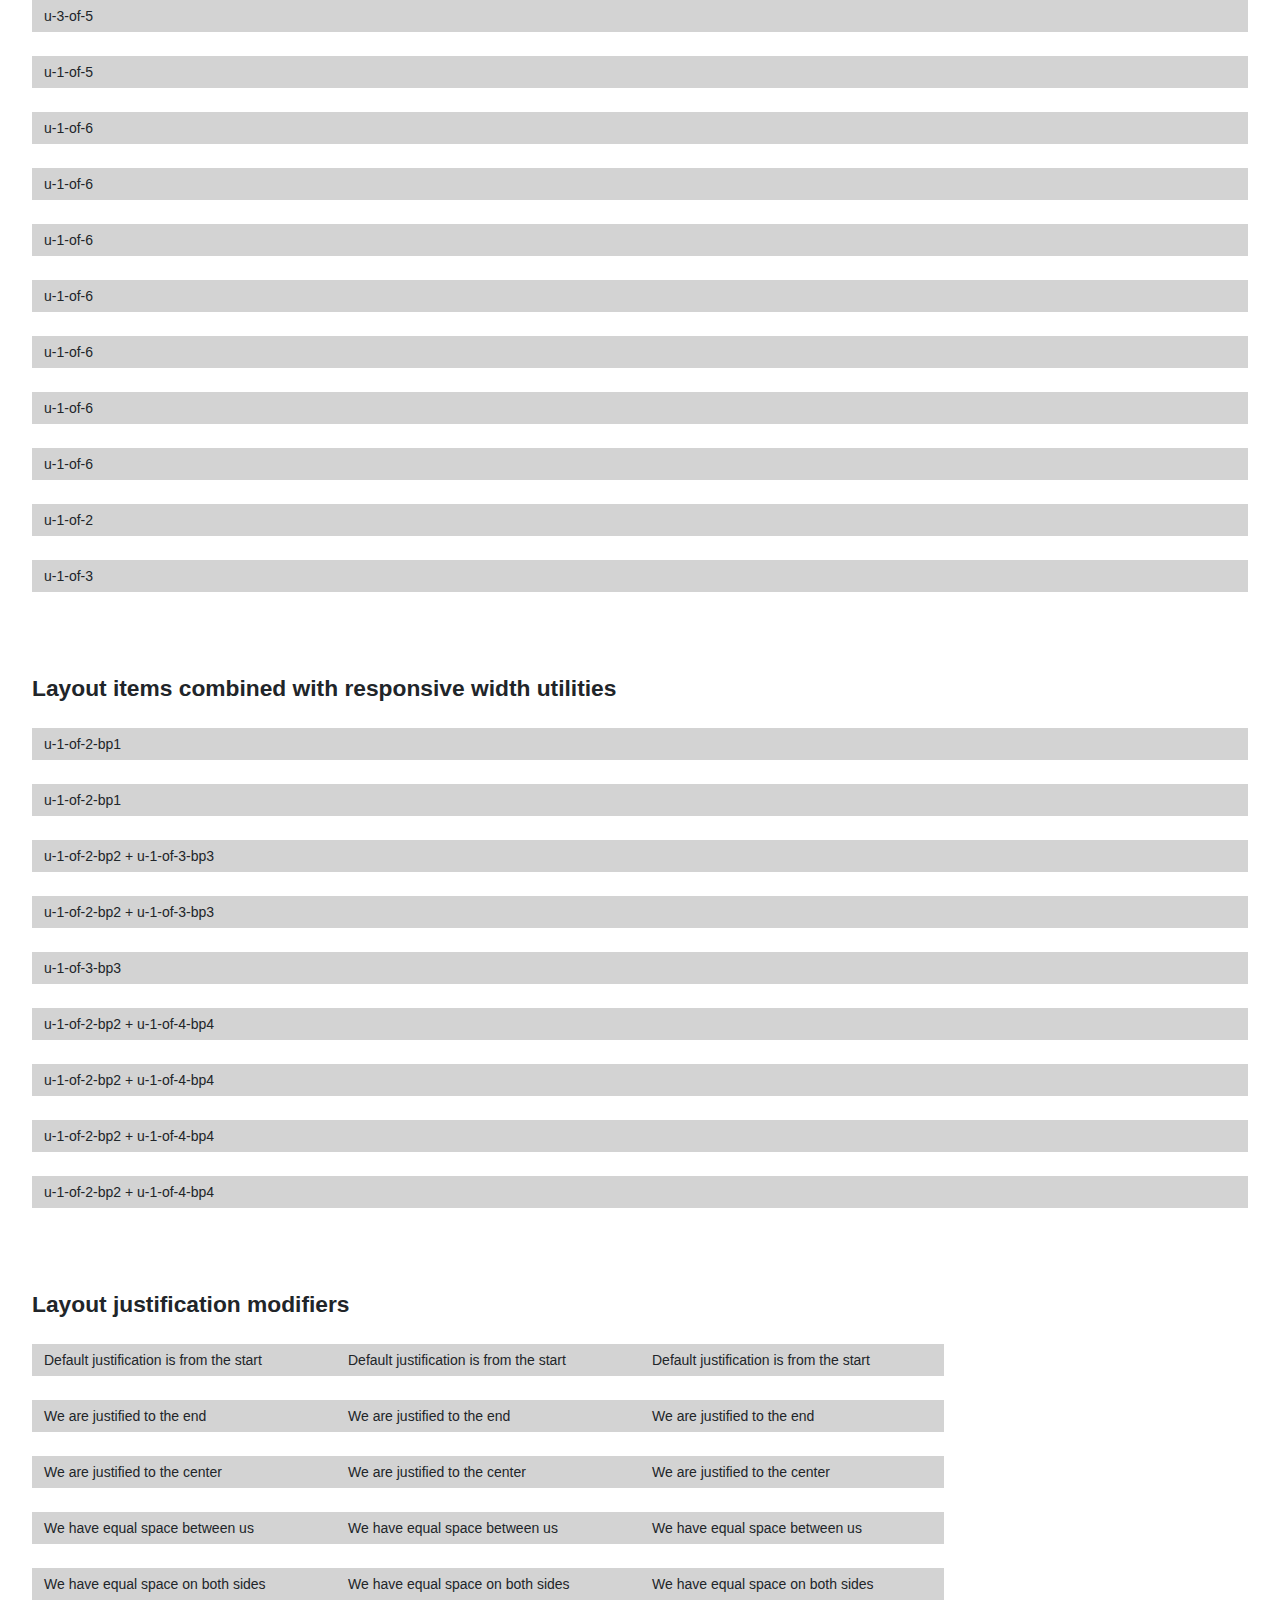
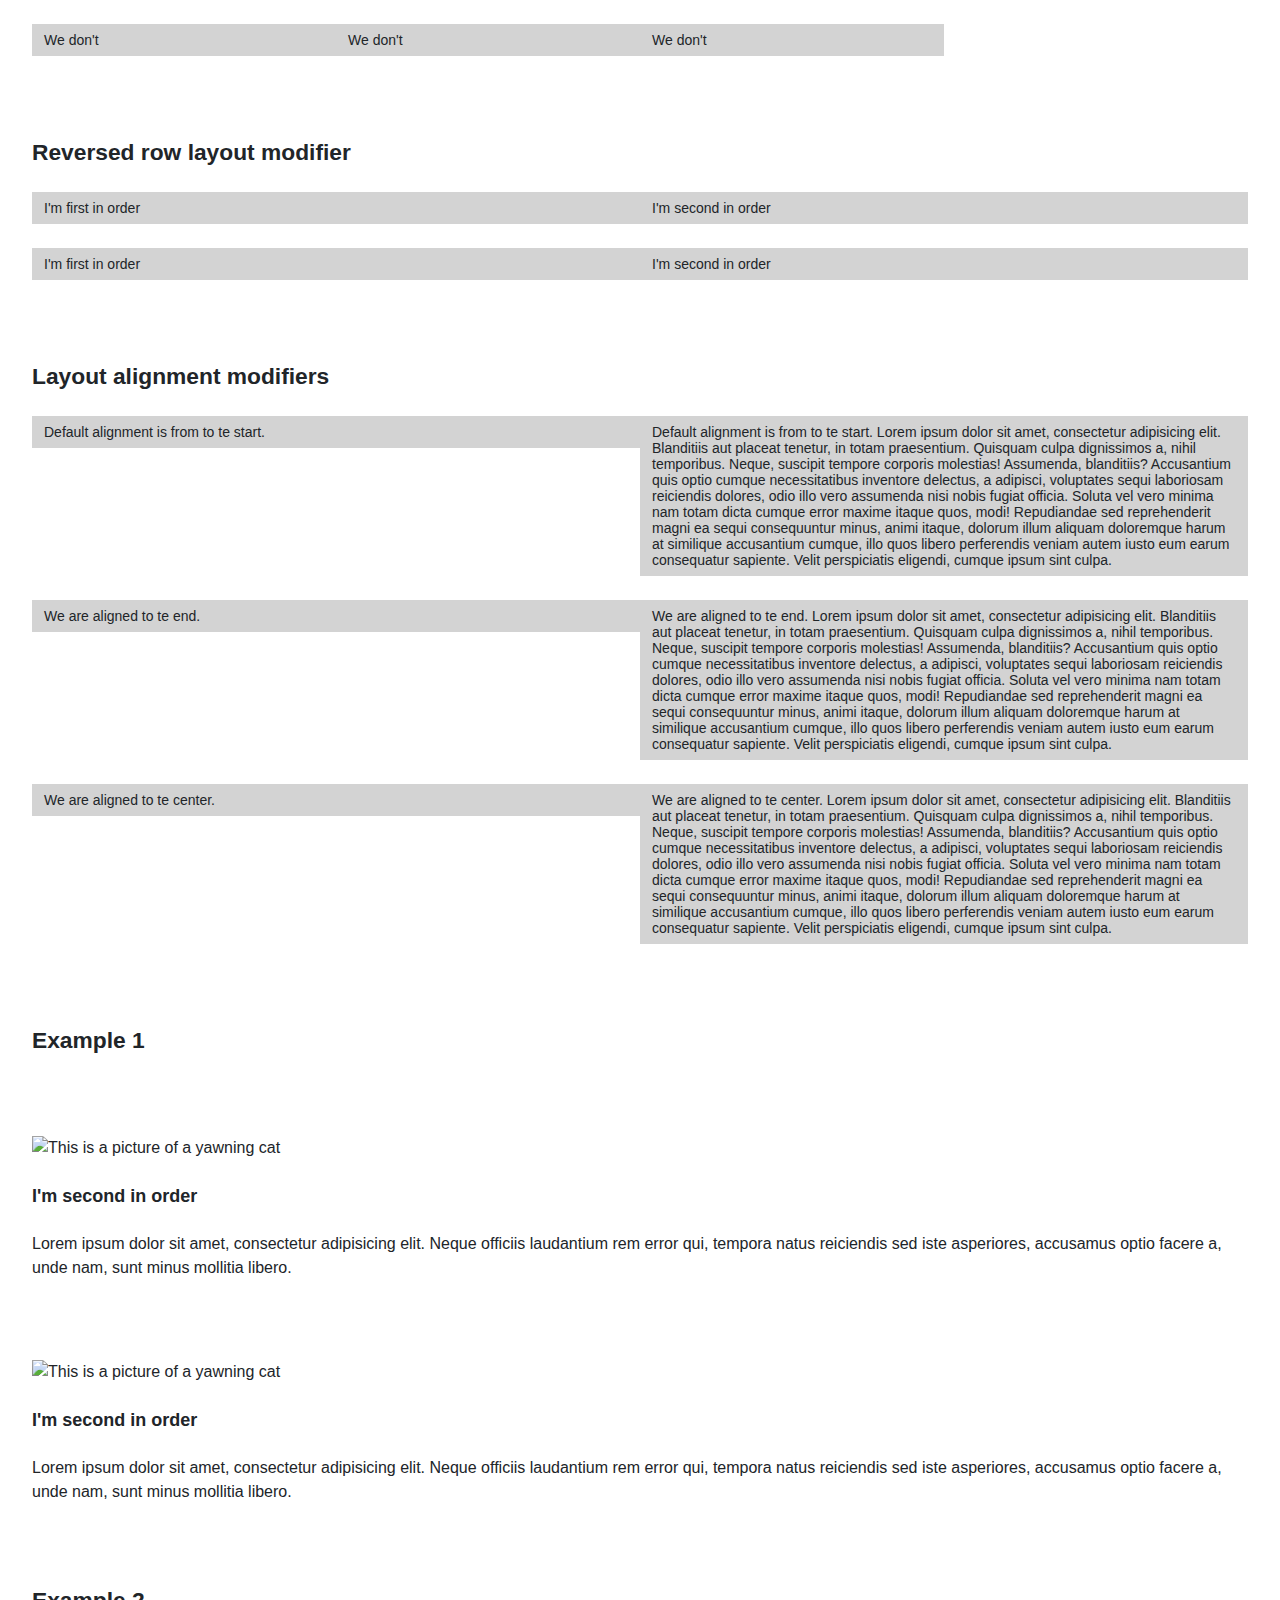
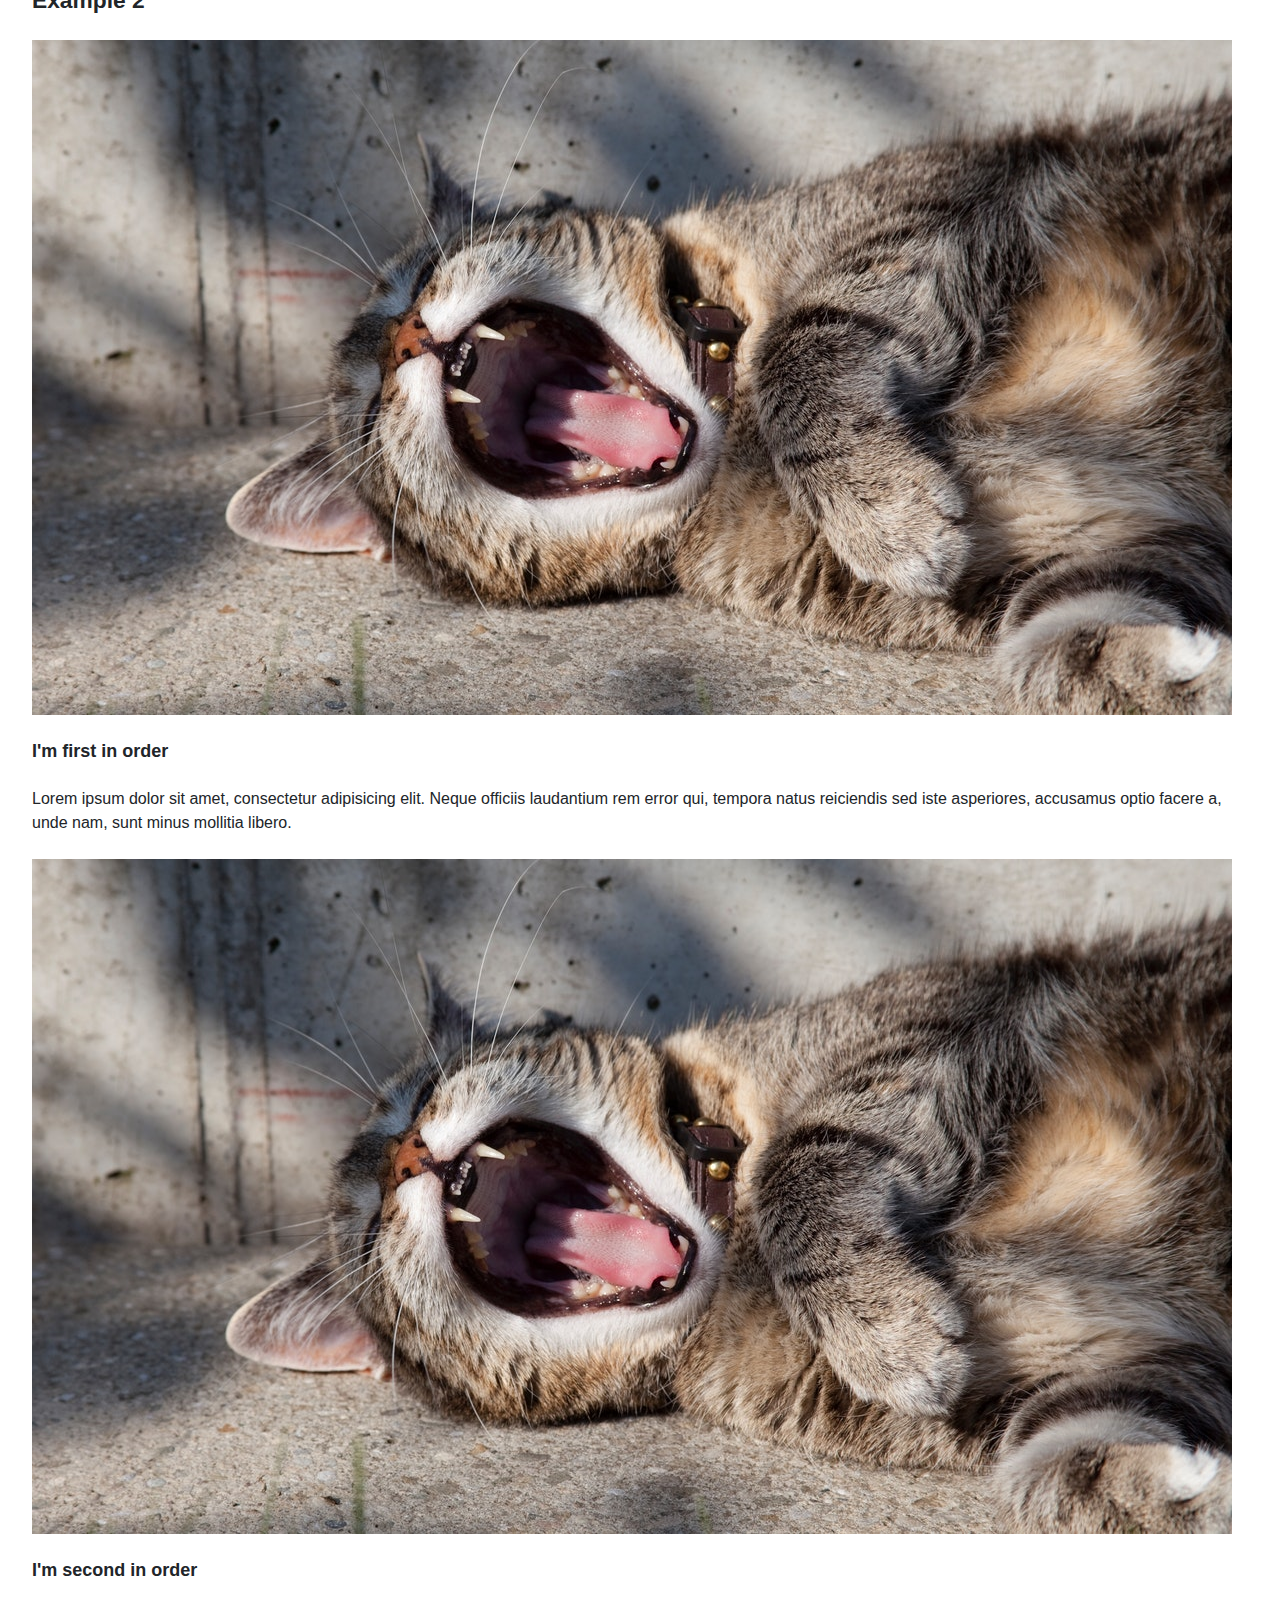
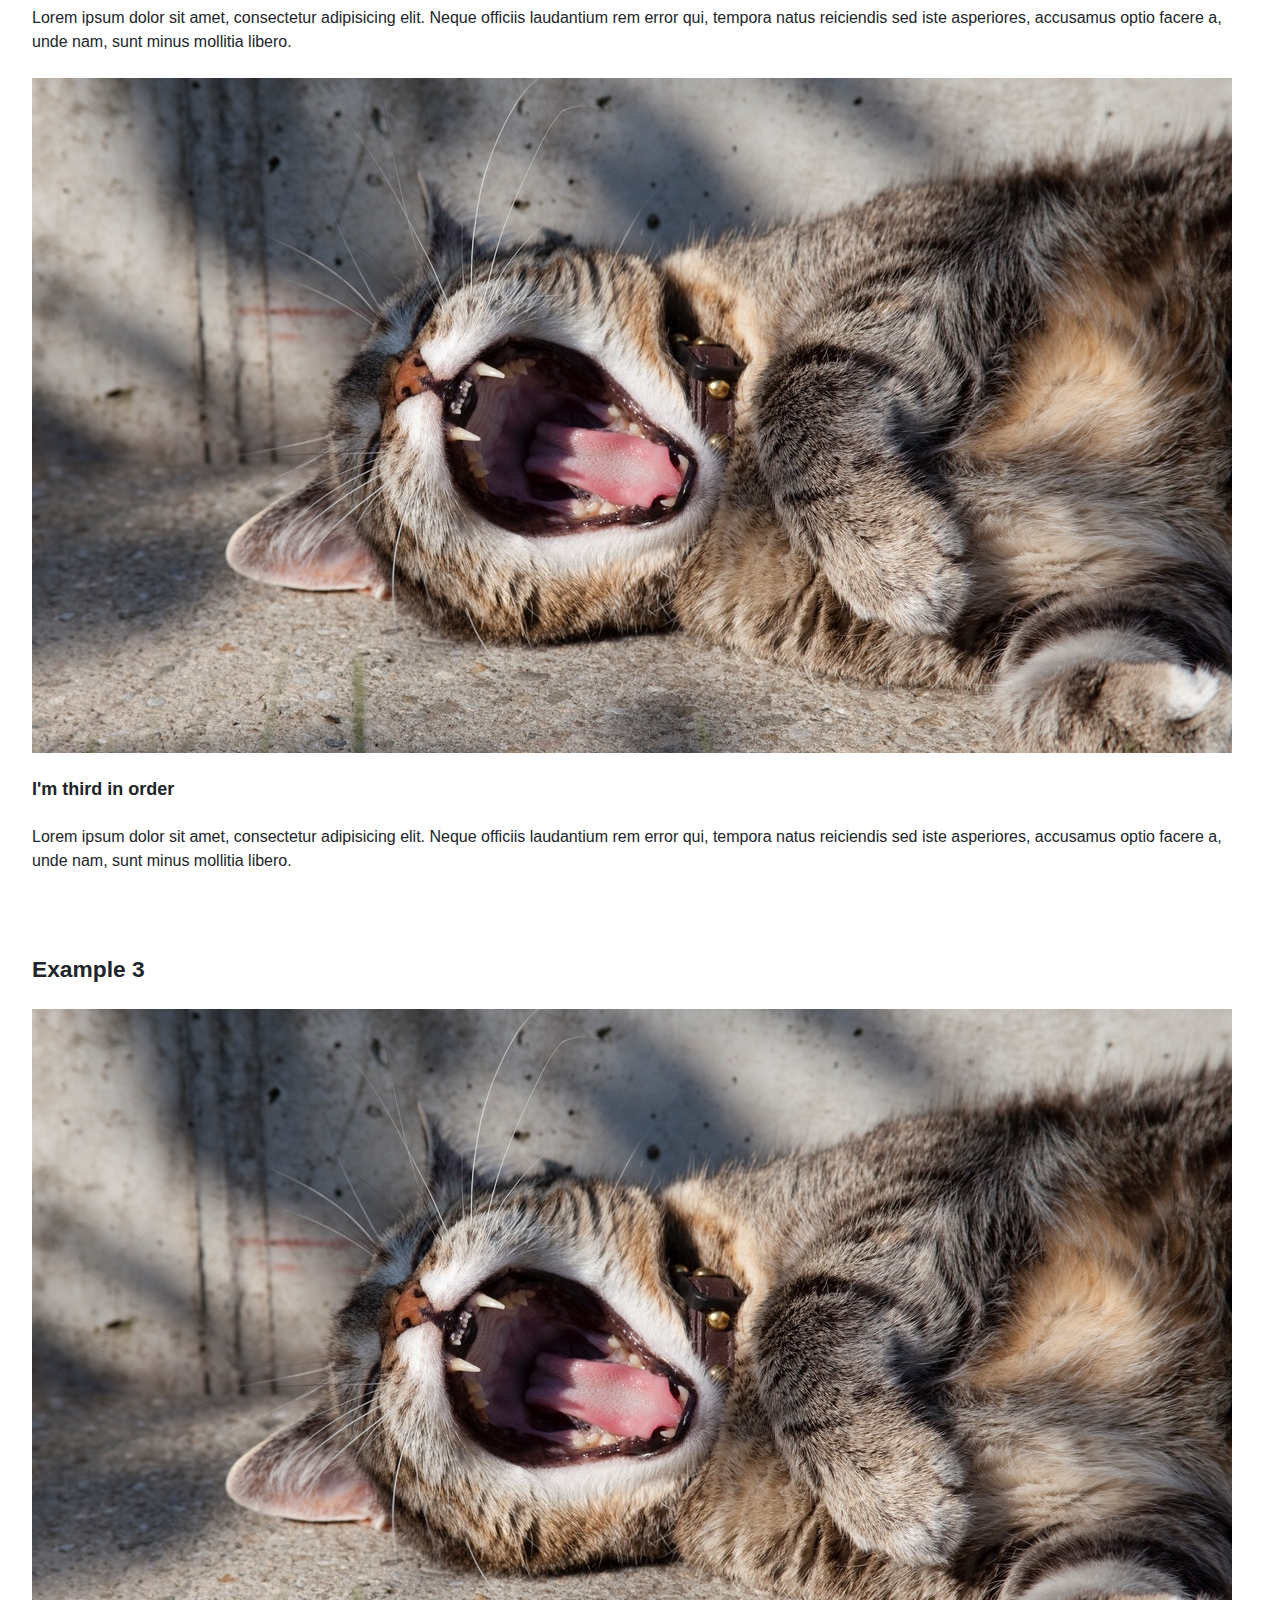
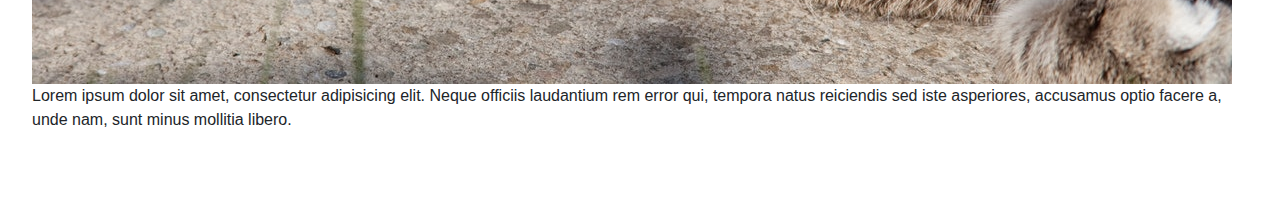
==== commit 8d65cd0d: "Update page title and font sizes" ====
--- a/layout.html
+++ b/layout.html
@@ -4,7 +4,7 @@
 <head>
     <meta charset="utf-8">
     <meta http-equiv="x-ua-compatible" content="ie=edge">
-    <title>Simon Coudeville - HTML5 Boilerplate</title>
+    <title>Warre Snaet - HTML5 Boilerplate</title>
     <meta name="description" content="This is my HTML5 boilerplate.">
     <meta name="viewport" content="width=device-width, initial-scale=1.0">
     <link rel="stylesheet" href="css/screen.css">
--- a/css/screen.css
+++ b/css/screen.css
@@ -10,6 +10,23 @@
 /*---------------------------------------/*
  # GENERIC
 /*---------------------------------------*/
+*,
+*:before,
+*:after {
+  box-sizing: border-box;
+}
+
+* {
+  margin: 0;
+  font-size: 100%;
+  font-weight: normal;
+}
+
+img {
+  display: block;
+  max-width: 100%;
+}
+
 /*---------------------------------------/*
  # ELEMENTS
 /*---------------------------------------*/
@@ -18,14 +35,114 @@
     ---
     Default markup for page level elements
 */
+html {
+  font-size: 100%;
+  font-family: "Helvetica Neue", Helvetica, arial, sans-serif;
+  line-height: 1.5;
+  color: #212529;
+  background-color: white;
+  scroll-behavior: smooth;
+}
+
 /*
     Customize the background color and color to match your design.
 */
+::-moz-selection {
+  background-color: #4c6ef5;
+  color: white;
+}
+::selection {
+  background-color: #4c6ef5;
+  color: white;
+}
+
 /*
     Elements: typography
     ---
     Default markup for typographic elements
 */
+h1 {
+  font-size: 1.8020324707rem;
+  font-weight: 700;
+  margin-bottom: 1.5rem;
+  line-height: 2.5rem;
+}
+@media (min-width: 36.0625em) {
+  h1 {
+    font-size: 2.8865075782rem;
+    line-height: 3rem;
+  }
+}
+@media (min-width: 48.0625em) {
+  h1 {
+    font-size: 3.6532361537rem;
+    line-height: 4rem;
+  }
+}
+
+h2 {
+  font-size: 1.423828125rem;
+  font-weight: 700;
+  margin-bottom: 1.5rem;
+  line-height: 2rem;
+}
+
+h3 {
+  font-size: 1.125rem;
+  font-weight: 700;
+  margin-bottom: 1.5rem;
+  line-height: 1.5rem;
+}
+
+h4,
+h5,
+h6 {
+  margin-bottom: 1.5rem;
+}
+
+p,
+ol,
+ul,
+dl,
+table,
+address,
+figure {
+  margin-bottom: 1.5rem;
+}
+
+ul,
+ol {
+  margin-bottom: 1.5rem;
+}
+
+blockquote {
+  margin-bottom: 1.5rem;
+}
+
+figcaption {
+  margin-bottom: 1.5rem;
+}
+
+hr {
+  margin-bottom: 1.5rem;
+}
+
+a {
+  color: #4c6ef5;
+}
+
+a:hover {
+  color: #5c7cfa;
+}
+
+a:visited {
+  color: #4c6ef5;
+}
+
+a:active {
+  color: #5c7cfa;
+}
+
 /*---------------------------------------/*
  # OBJECTS
 /*---------------------------------------*/
@@ -34,11 +151,34 @@
     ---
     Creates a horizontal row with padding
 */
+.o-row {
+  padding: 1.5rem 1.5rem 0;
+  display: flow-root;
+}
+.o-row--primairy {
+  background-color: #4c6ef5;
+}
+.o-row--dark {
+  background-color: #212529;
+  color: white;
+}
+@media (min-width: 48.0625em) {
+  .o-row--l {
+    padding: 2rem 2rem 1.5rem;
+  }
+}
+
 /*
     Objects: Container
     ---
     Creates a horizontal container that sets de global max-width
 */
+.o-container {
+  max-width: 87.5rem;
+  margin-left: auto;
+  margin-right: auto;
+}
+
 /*
     Objects: Layout
     ---
@@ -551,4 +691,66 @@
   .u-6-of-6-bp5 {
     flex-basis: 100% !important;
   }
-}+}
+@media (min-width: 100.0625em) {
+  .u-1-of-2-bp6 {
+    flex-basis: 50% !important;
+  }
+  .u-2-of-2-bp6 {
+    flex-basis: 100% !important;
+  }
+  .u-1-of-3-bp6 {
+    flex-basis: 33.3333333333% !important;
+  }
+  .u-2-of-3-bp6 {
+    flex-basis: 66.6666666667% !important;
+  }
+  .u-3-of-3-bp6 {
+    flex-basis: 100% !important;
+  }
+  .u-1-of-4-bp6 {
+    flex-basis: 25% !important;
+  }
+  .u-2-of-4-bp6 {
+    flex-basis: 50% !important;
+  }
+  .u-3-of-4-bp6 {
+    flex-basis: 75% !important;
+  }
+  .u-4-of-4-bp6 {
+    flex-basis: 100% !important;
+  }
+  .u-1-of-5-bp6 {
+    flex-basis: 20% !important;
+  }
+  .u-2-of-5-bp6 {
+    flex-basis: 40% !important;
+  }
+  .u-3-of-5-bp6 {
+    flex-basis: 60% !important;
+  }
+  .u-4-of-5-bp6 {
+    flex-basis: 80% !important;
+  }
+  .u-5-of-5-bp6 {
+    flex-basis: 100% !important;
+  }
+  .u-1-of-6-bp6 {
+    flex-basis: 16.6666666667% !important;
+  }
+  .u-2-of-6-bp6 {
+    flex-basis: 33.3333333333% !important;
+  }
+  .u-3-of-6-bp6 {
+    flex-basis: 50% !important;
+  }
+  .u-4-of-6-bp6 {
+    flex-basis: 66.6666666667% !important;
+  }
+  .u-5-of-6-bp6 {
+    flex-basis: 83.3333333333% !important;
+  }
+  .u-6-of-6-bp6 {
+    flex-basis: 100% !important;
+  }
+}/*# sourceMappingURL=screen.css.map */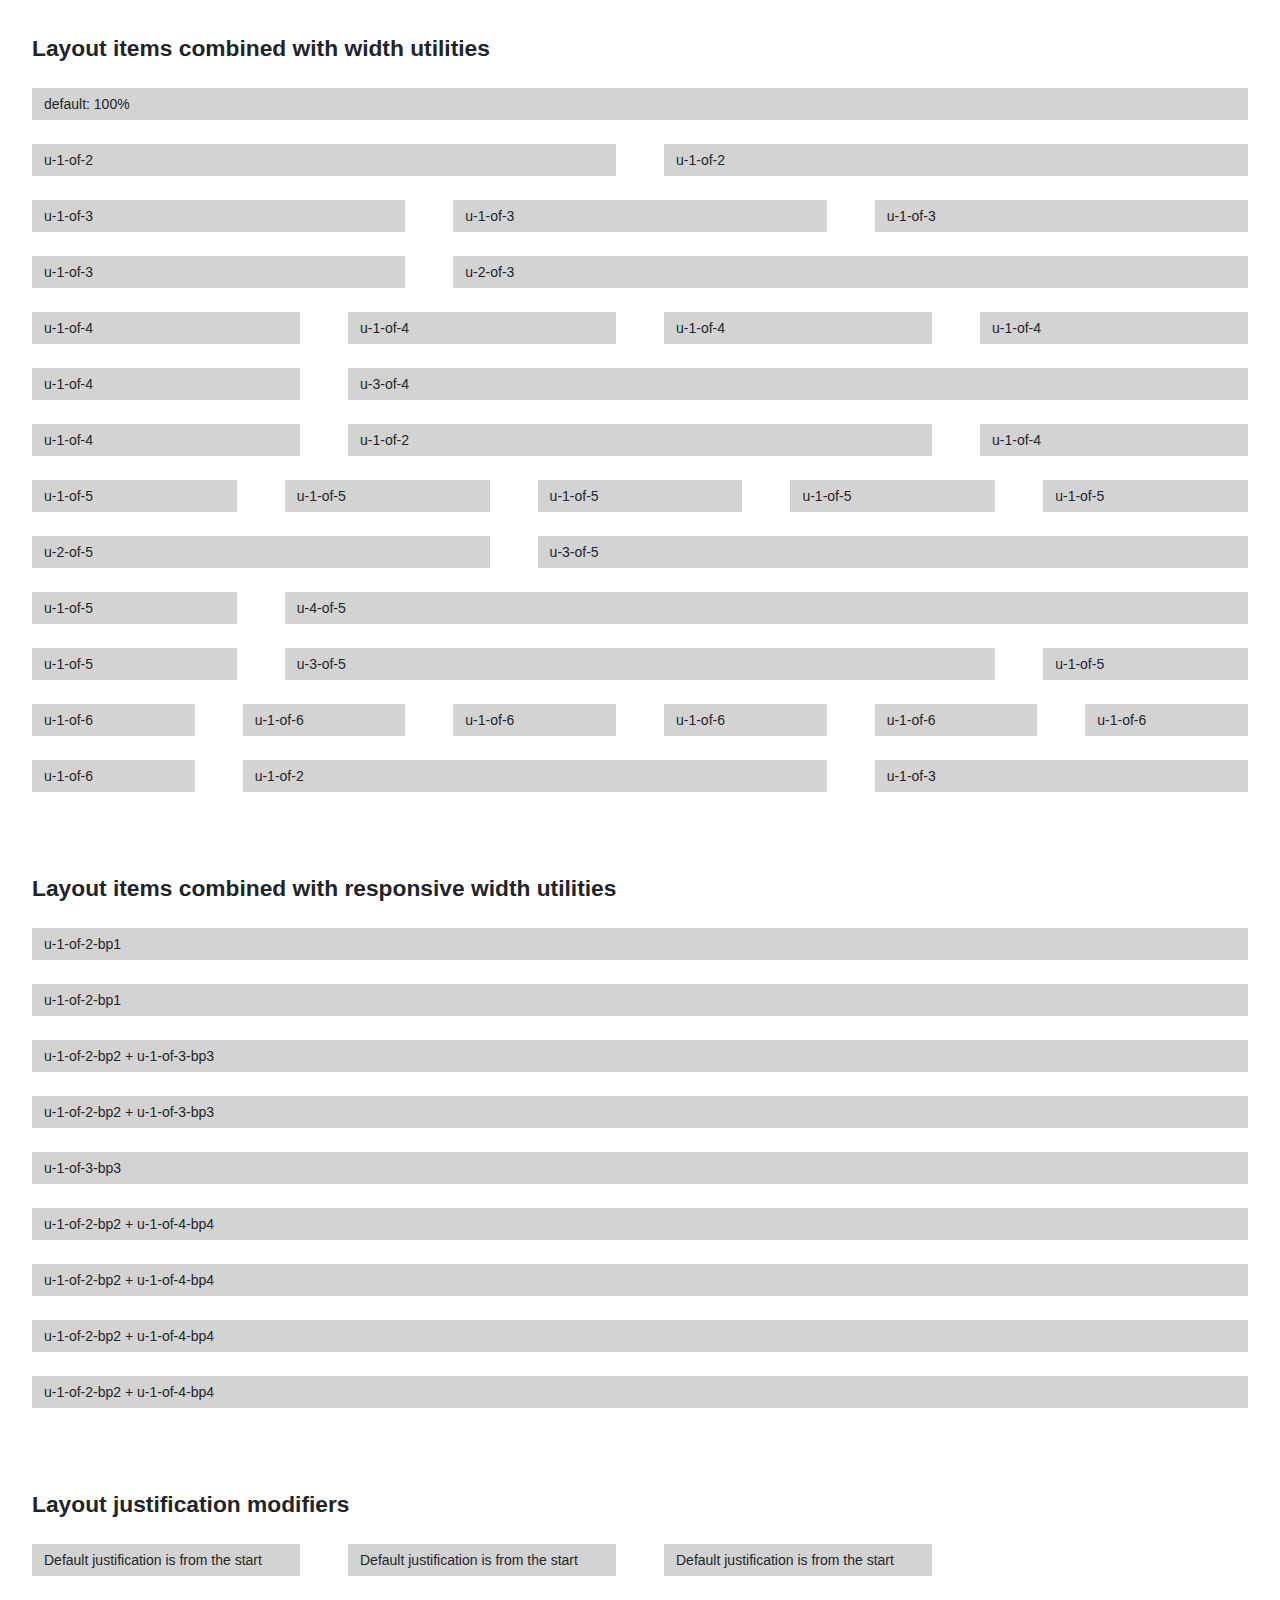
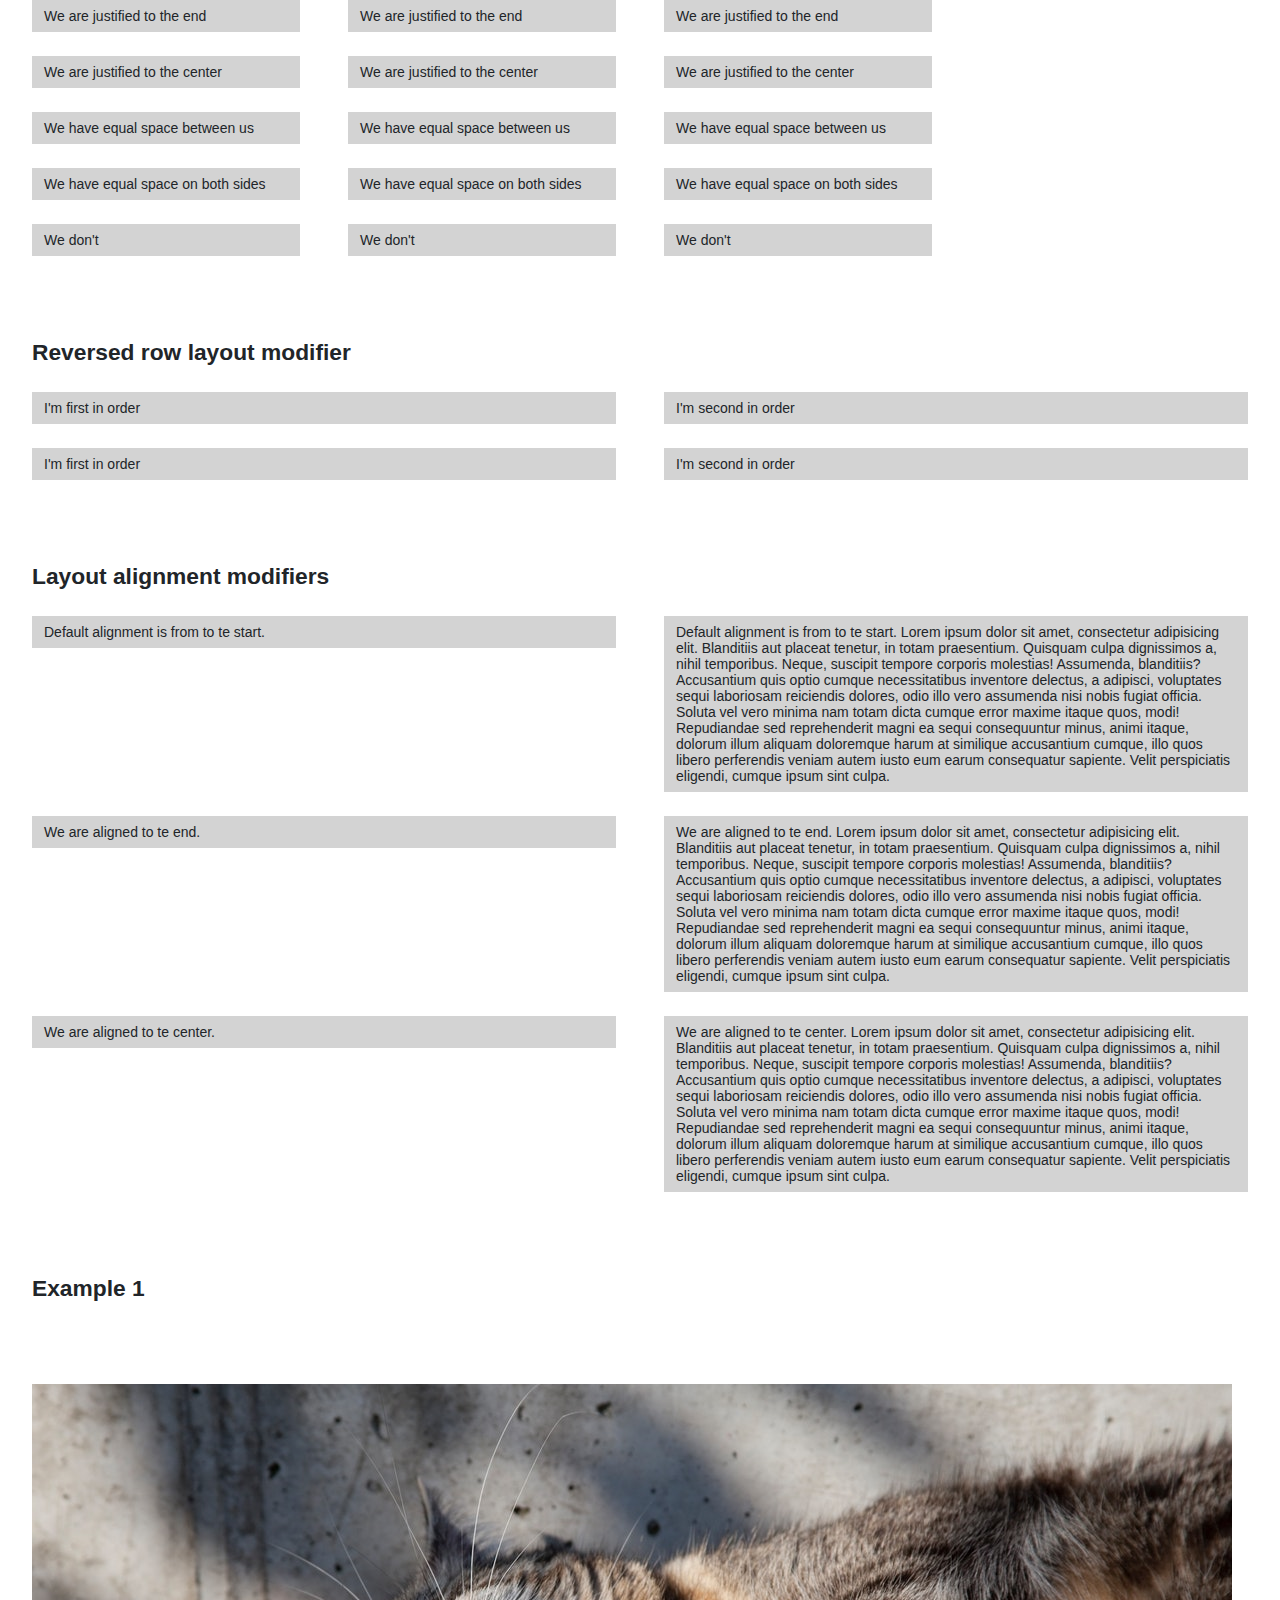
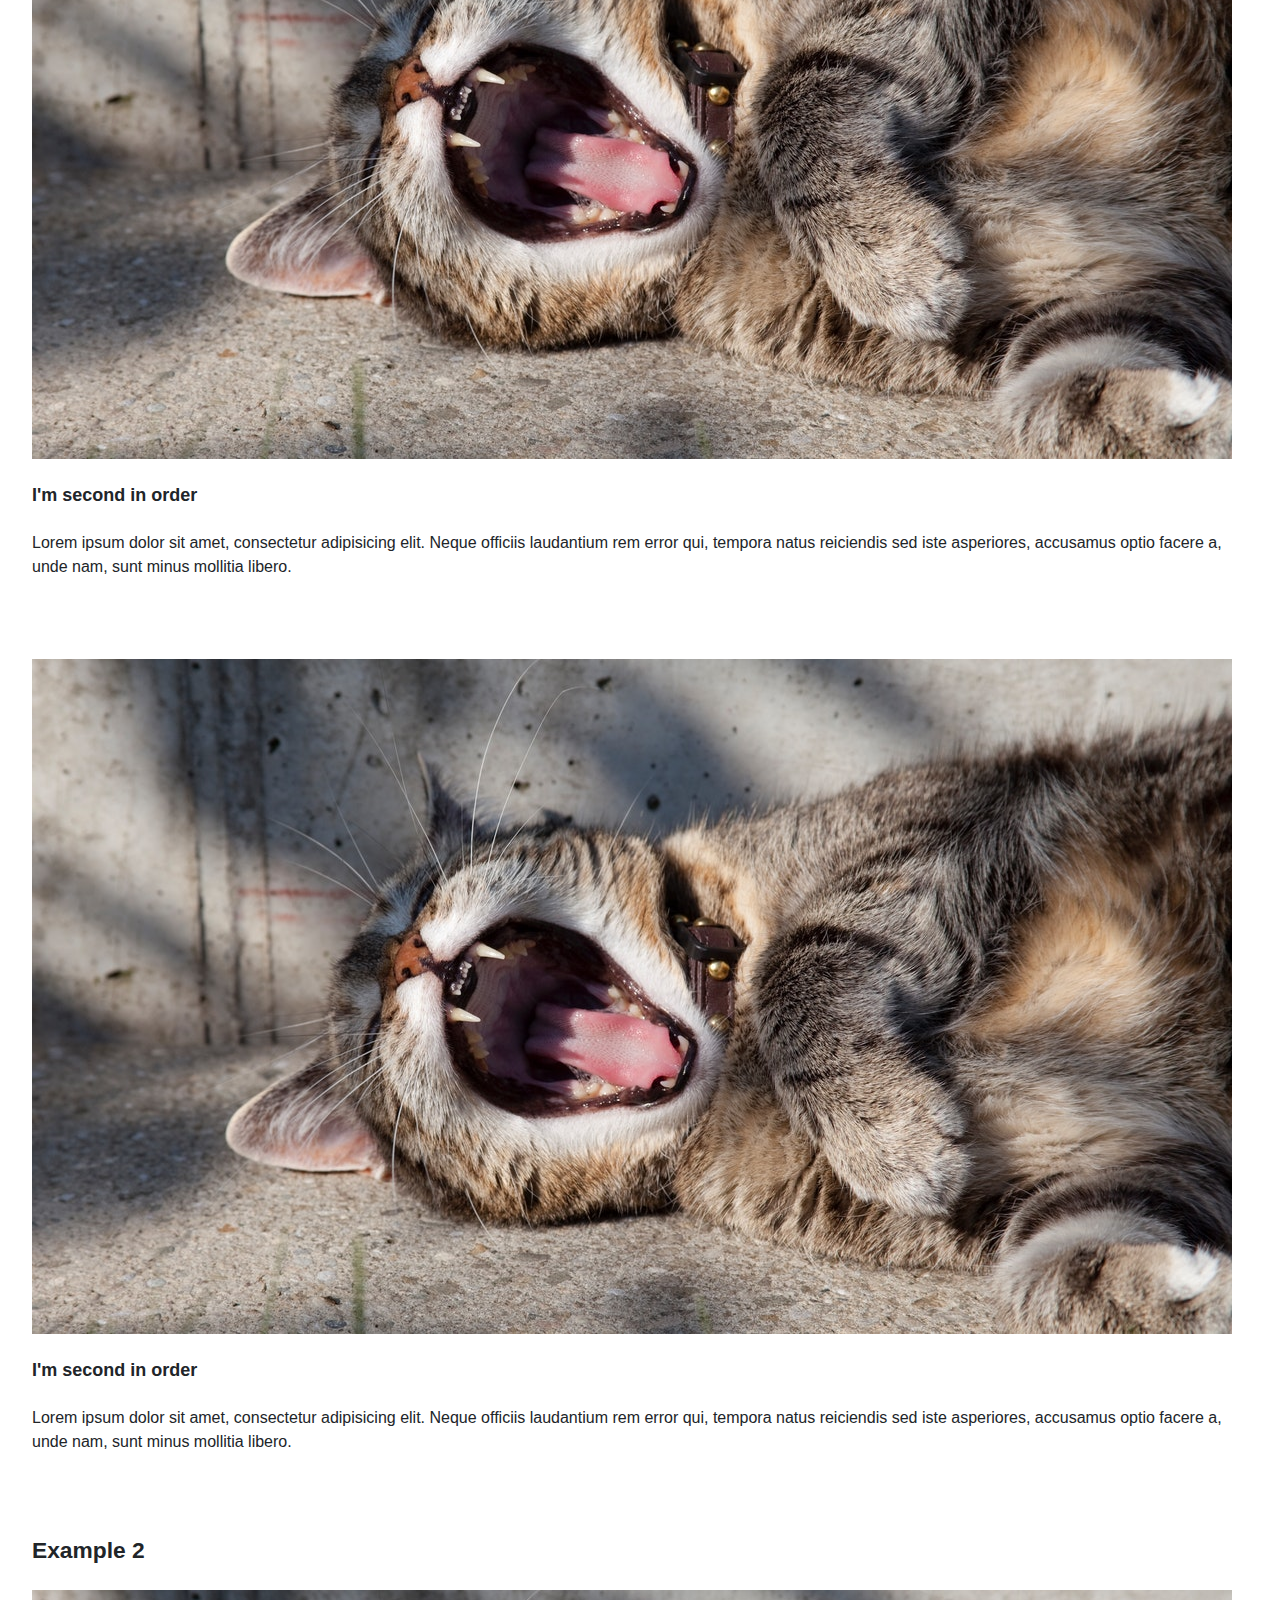
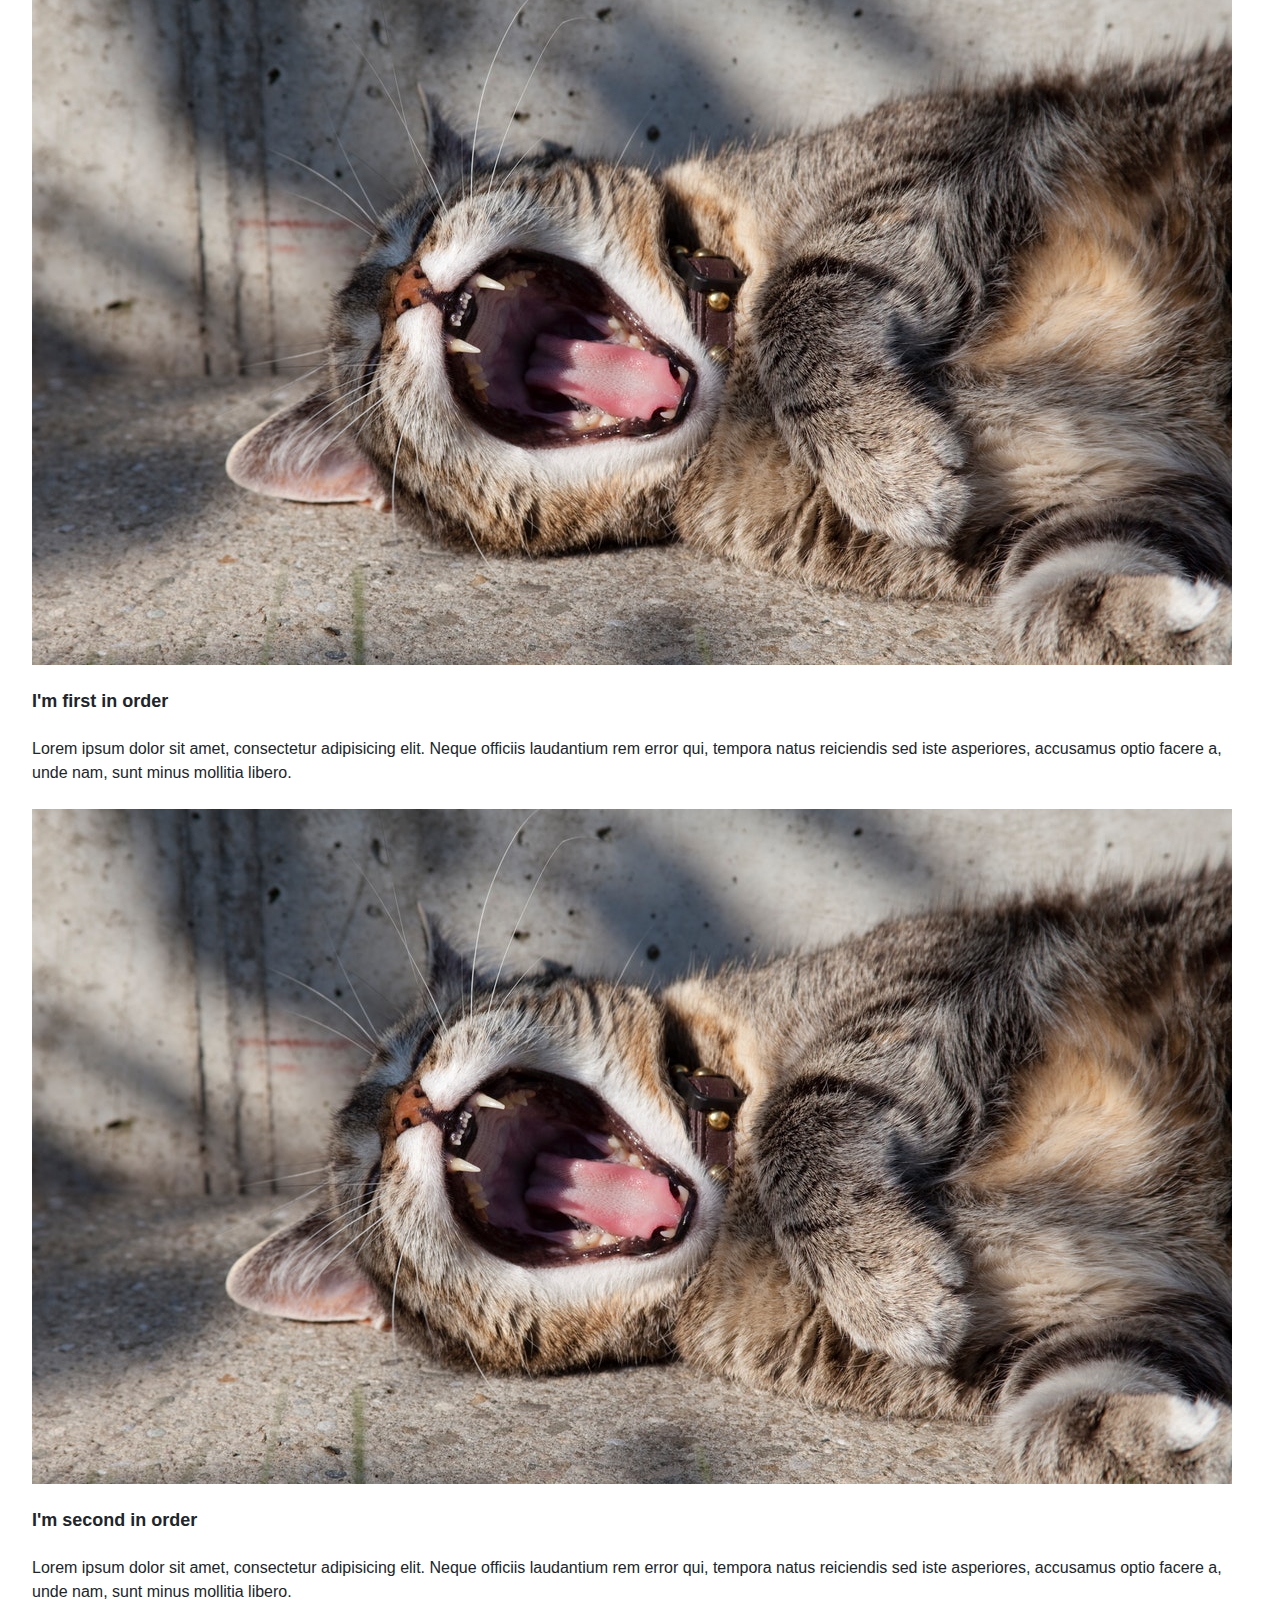
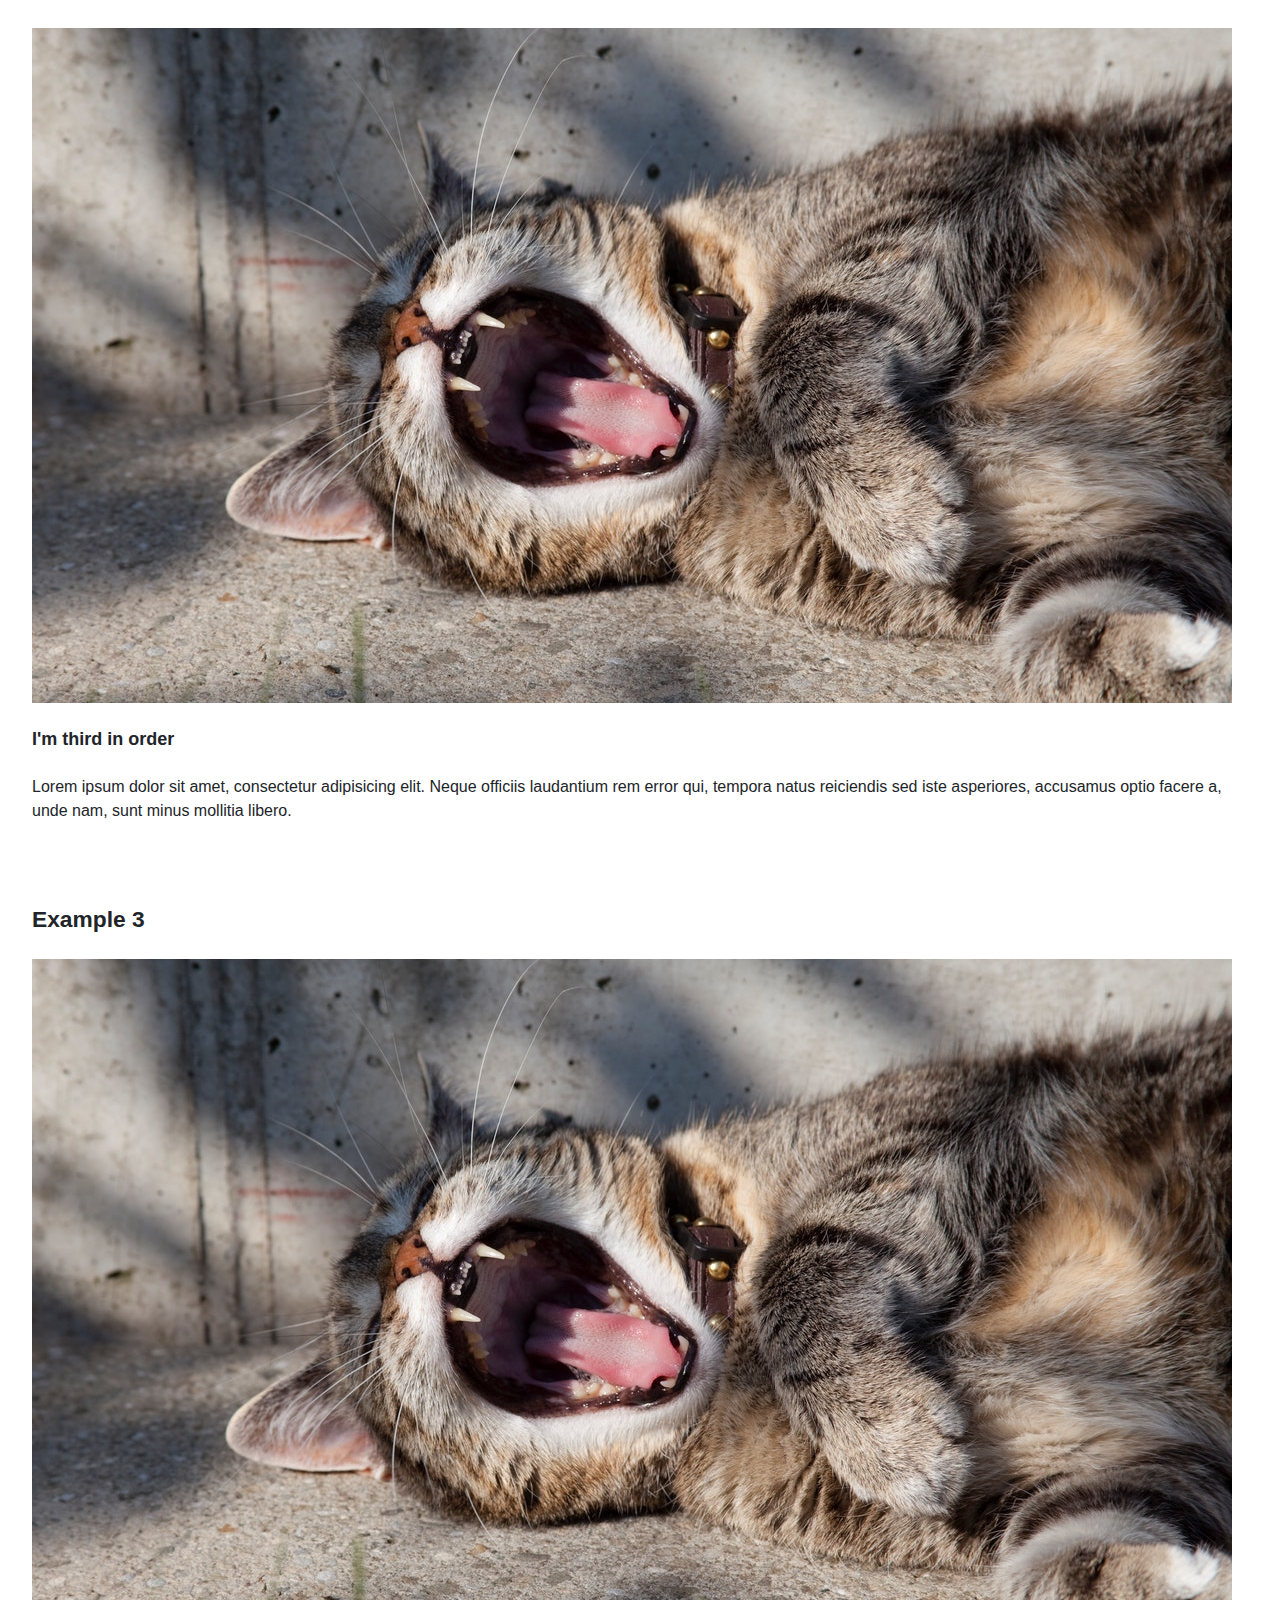
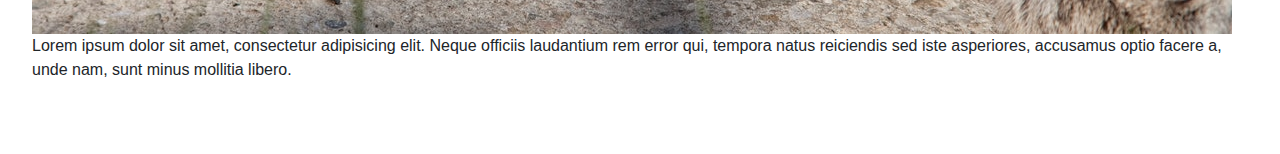
==== commit cedc9e76: "Update gutter modifiers in screen.css and screen.scss" ====
--- a/layout.html
+++ b/layout.html
@@ -18,115 +18,115 @@
                 <div class="o-layout__item">
                     <p class="c-layout-block c-layout-block--ellipsis">default: 100%</p>
                 </div>
-                <div class="o-layout__item">
+                <div class="o-layout__item u-1-of-2">
                     <p class="c-layout-block c-layout-block--ellipsis">u-1-of-2</p>
                 </div>
-                <div class="o-layout__item">
+                <div class="o-layout__item u-1-of-2">
                     <p class="c-layout-block c-layout-block--ellipsis">u-1-of-2</p>
                 </div>
-                <div class="o-layout__item">
+                <div class="o-layout__item u-1-of-3">
                     <p class="c-layout-block c-layout-block--ellipsis">u-1-of-3</p>
                 </div>
-                <div class="o-layout__item">
+                <div class="o-layout__item u-1-of-3">
                     <p class="c-layout-block c-layout-block--ellipsis">u-1-of-3</p>
                 </div>
-                <div class="o-layout__item">
+                <div class="o-layout__item u-1-of-3">
                     <p class="c-layout-block c-layout-block--ellipsis">u-1-of-3</p>
                 </div>
-                <div class="o-layout__item">
+                <div class="o-layout__item u-1-of-3">
                     <p class="c-layout-block c-layout-block--ellipsis">u-1-of-3</p>
                 </div>
-                <div class="o-layout__item">
+                <div class="o-layout__item u-2-of-3">
                     <p class="c-layout-block c-layout-block--ellipsis">u-2-of-3</p>
                 </div>
-                <div class="o-layout__item">
-                    <p class="c-layout-block c-layout-block--ellipsis">u-1-of-4</p>
-                </div>
-                <div class="o-layout__item">
-                    <p class="c-layout-block c-layout-block--ellipsis">u-1-of-4</p>
-                </div>
-                <div class="o-layout__item">
-                    <p class="c-layout-block c-layout-block--ellipsis">u-1-of-4</p>
-                </div>
-                <div class="o-layout__item">
-                    <p class="c-layout-block c-layout-block--ellipsis">u-1-of-4</p>
-                </div>
-                <div class="o-layout__item">
-                    <p class="c-layout-block c-layout-block--ellipsis">u-1-of-4</p>
-                </div>
-                <div class="o-layout__item">
+                <div class="o-layout__item u-1-of-4">
+                    <p class="c-layout-block c-layout-block--ellipsis">u-1-of-4</p>
+                </div>
+                <div class="o-layout__item u-1-of-4">
+                    <p class="c-layout-block c-layout-block--ellipsis">u-1-of-4</p>
+                </div>
+                <div class="o-layout__item u-1-of-4">
+                    <p class="c-layout-block c-layout-block--ellipsis">u-1-of-4</p>
+                </div>
+                <div class="o-layout__item u-1-of-4">
+                    <p class="c-layout-block c-layout-block--ellipsis">u-1-of-4</p>
+                </div>
+                <div class="o-layout__item u-1-of-4">
+                    <p class="c-layout-block c-layout-block--ellipsis">u-1-of-4</p>
+                </div>
+                <div class="o-layout__item u-3-of-4">
                     <p class="c-layout-block c-layout-block--ellipsis">u-3-of-4</p>
                 </div>
-                <div class="o-layout__item">
-                    <p class="c-layout-block c-layout-block--ellipsis">u-1-of-4</p>
-                </div>
-                <div class="o-layout__item">
+                <div class="o-layout__item u-1-of-4">
+                    <p class="c-layout-block c-layout-block--ellipsis">u-1-of-4</p>
+                </div>
+                <div class="o-layout__item u-1-of-2">
                     <p class="c-layout-block c-layout-block--ellipsis">u-1-of-2</p>
                 </div>
-                <div class="o-layout__item">
-                    <p class="c-layout-block c-layout-block--ellipsis">u-1-of-4</p>
-                </div>
-                <div class="o-layout__item">
-                    <p class="c-layout-block c-layout-block--ellipsis">u-1-of-5</p>
-                </div>
-                <div class="o-layout__item">
-                    <p class="c-layout-block c-layout-block--ellipsis">u-1-of-5</p>
-                </div>
-                <div class="o-layout__item">
-                    <p class="c-layout-block c-layout-block--ellipsis">u-1-of-5</p>
-                </div>
-                <div class="o-layout__item">
-                    <p class="c-layout-block c-layout-block--ellipsis">u-1-of-5</p>
-                </div>
-                <div class="o-layout__item">
-                    <p class="c-layout-block c-layout-block--ellipsis">u-1-of-5</p>
-                </div>
-                <div class="o-layout__item">
+                <div class="o-layout__item u-1-of-4">
+                    <p class="c-layout-block c-layout-block--ellipsis">u-1-of-4</p>
+                </div>
+                <div class="o-layout__item u-1-of-5">
+                    <p class="c-layout-block c-layout-block--ellipsis">u-1-of-5</p>
+                </div>
+                <div class="o-layout__item u-1-of-5">
+                    <p class="c-layout-block c-layout-block--ellipsis">u-1-of-5</p>
+                </div>
+                <div class="o-layout__item u-1-of-5">
+                    <p class="c-layout-block c-layout-block--ellipsis">u-1-of-5</p>
+                </div>
+                <div class="o-layout__item u-1-of-5">
+                    <p class="c-layout-block c-layout-block--ellipsis">u-1-of-5</p>
+                </div>
+                <div class="o-layout__item u-1-of-5">
+                    <p class="c-layout-block c-layout-block--ellipsis">u-1-of-5</p>
+                </div>
+                <div class="o-layout__item u-2-of-5">
                     <p class="c-layout-block c-layout-block--ellipsis">u-2-of-5</p>
                 </div>
-                <div class="o-layout__item">
+                <div class="o-layout__item u-3-of-5">
                     <p class="c-layout-block c-layout-block--ellipsis">u-3-of-5</p>
                 </div>
-                <div class="o-layout__item">
-                    <p class="c-layout-block c-layout-block--ellipsis">u-1-of-5</p>
-                </div>
-                <div class="o-layout__item">
+                <div class="o-layout__item u-1-of-5">
+                    <p class="c-layout-block c-layout-block--ellipsis">u-1-of-5</p>
+                </div>
+                <div class="o-layout__item u-4-of-5">
                     <p class="c-layout-block c-layout-block--ellipsis">u-4-of-5</p>
                 </div>
-                <div class="o-layout__item">
-                    <p class="c-layout-block c-layout-block--ellipsis">u-1-of-5</p>
-                </div>
-                <div class="o-layout__item">
+                <div class="o-layout__item u-1-of-5">
+                    <p class="c-layout-block c-layout-block--ellipsis">u-1-of-5</p>
+                </div>
+                <div class="o-layout__item u-3-of-5">
                     <p class="c-layout-block c-layout-block--ellipsis">u-3-of-5</p>
                 </div>
-                <div class="o-layout__item">
-                    <p class="c-layout-block c-layout-block--ellipsis">u-1-of-5</p>
-                </div>
-                <div class="o-layout__item">
-                    <p class="c-layout-block c-layout-block--ellipsis">u-1-of-6</p>
-                </div>
-                <div class="o-layout__item">
-                    <p class="c-layout-block c-layout-block--ellipsis">u-1-of-6</p>
-                </div>
-                <div class="o-layout__item">
-                    <p class="c-layout-block c-layout-block--ellipsis">u-1-of-6</p>
-                </div>
-                <div class="o-layout__item">
-                    <p class="c-layout-block c-layout-block--ellipsis">u-1-of-6</p>
-                </div>
-                <div class="o-layout__item">
-                    <p class="c-layout-block c-layout-block--ellipsis">u-1-of-6</p>
-                </div>
-                <div class="o-layout__item">
-                    <p class="c-layout-block c-layout-block--ellipsis">u-1-of-6</p>
-                </div>
-                <div class="o-layout__item">
-                    <p class="c-layout-block c-layout-block--ellipsis">u-1-of-6</p>
-                </div>
-                <div class="o-layout__item">
+                <div class="o-layout__item u-1-of-5">
+                    <p class="c-layout-block c-layout-block--ellipsis">u-1-of-5</p>
+                </div>
+                <div class="o-layout__item u-1-of-6">
+                    <p class="c-layout-block c-layout-block--ellipsis">u-1-of-6</p>
+                </div>
+                <div class="o-layout__item u-1-of-6">
+                    <p class="c-layout-block c-layout-block--ellipsis">u-1-of-6</p>
+                </div>
+                <div class="o-layout__item u-1-of-6">
+                    <p class="c-layout-block c-layout-block--ellipsis">u-1-of-6</p>
+                </div>
+                <div class="o-layout__item u-1-of-6">
+                    <p class="c-layout-block c-layout-block--ellipsis">u-1-of-6</p>
+                </div>
+                <div class="o-layout__item u-1-of-6">
+                    <p class="c-layout-block c-layout-block--ellipsis">u-1-of-6</p>
+                </div>
+                <div class="o-layout__item u-1-of-6">
+                    <p class="c-layout-block c-layout-block--ellipsis">u-1-of-6</p>
+                </div>
+                <div class="o-layout__item u-1-of-6">
+                    <p class="c-layout-block c-layout-block--ellipsis">u-1-of-6</p>
+                </div>
+                <div class="o-layout__item u-1-of-2">
                     <p class="c-layout-block c-layout-block--ellipsis">u-1-of-2</p>
                 </div>
-                <div class="o-layout__item">
+                <div class="o-layout__item u-1-of-3">
                     <p class="c-layout-block c-layout-block--ellipsis">u-1-of-3</p>
                 </div>
             </div>
@@ -325,7 +325,7 @@
                 <div class="o-layout">
                     <div class="o-layout__item">
                         <figure>
-                            <img src="img/yawning-cat-square.jpg" alt="This is a picture of a yawning cat">
+                            <img src="img/yawning-cat.jpeg" alt="This is a picture of a yawning cat">
                         </figure>
                     </div>
                     <div class="o-layout__item">
@@ -344,7 +344,7 @@
                 <div class="o-layout">
                     <div class="o-layout__item">
                         <figure>
-                            <img src="img/yawning-cat-square.jpg" alt="This is a picture of a yawning cat">
+                            <img src="img/yawning-cat.jpeg" alt="This is a picture of a yawning cat">
                         </figure>
                     </div>
                     <div class="o-layout__item">
--- a/css/screen.css
+++ b/css/screen.css
@@ -201,6 +201,14 @@
 }
 
 /* gutter modifiers, these affect o-layout__item too */
+.o-layout--gutter {
+  margin: 0 -1.5rem;
+}
+
+.o-layout--gutter > .o-layout__item {
+  padding: 0 1.5rem;
+}
+
 /* reverse horizontal row modifier */
 .o-layout--row-reverse {
   flex-direction: row-reverse;
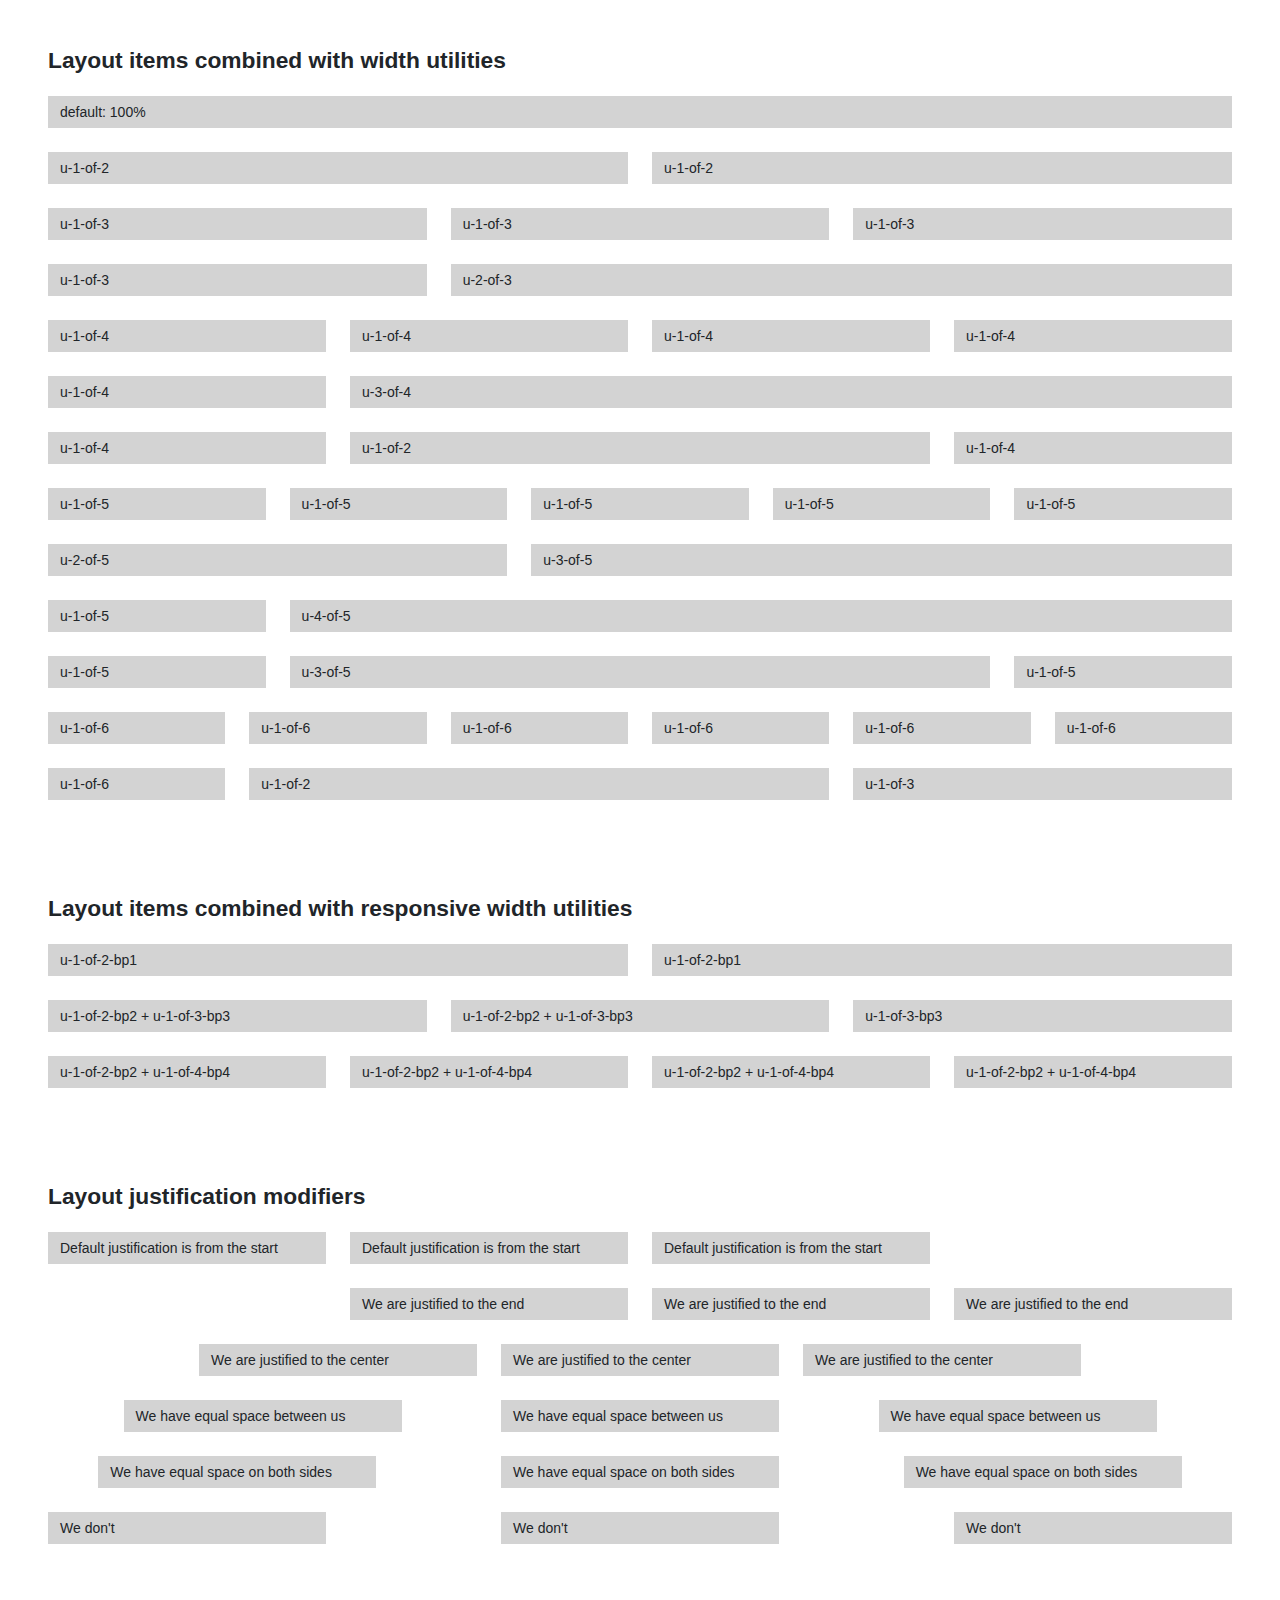
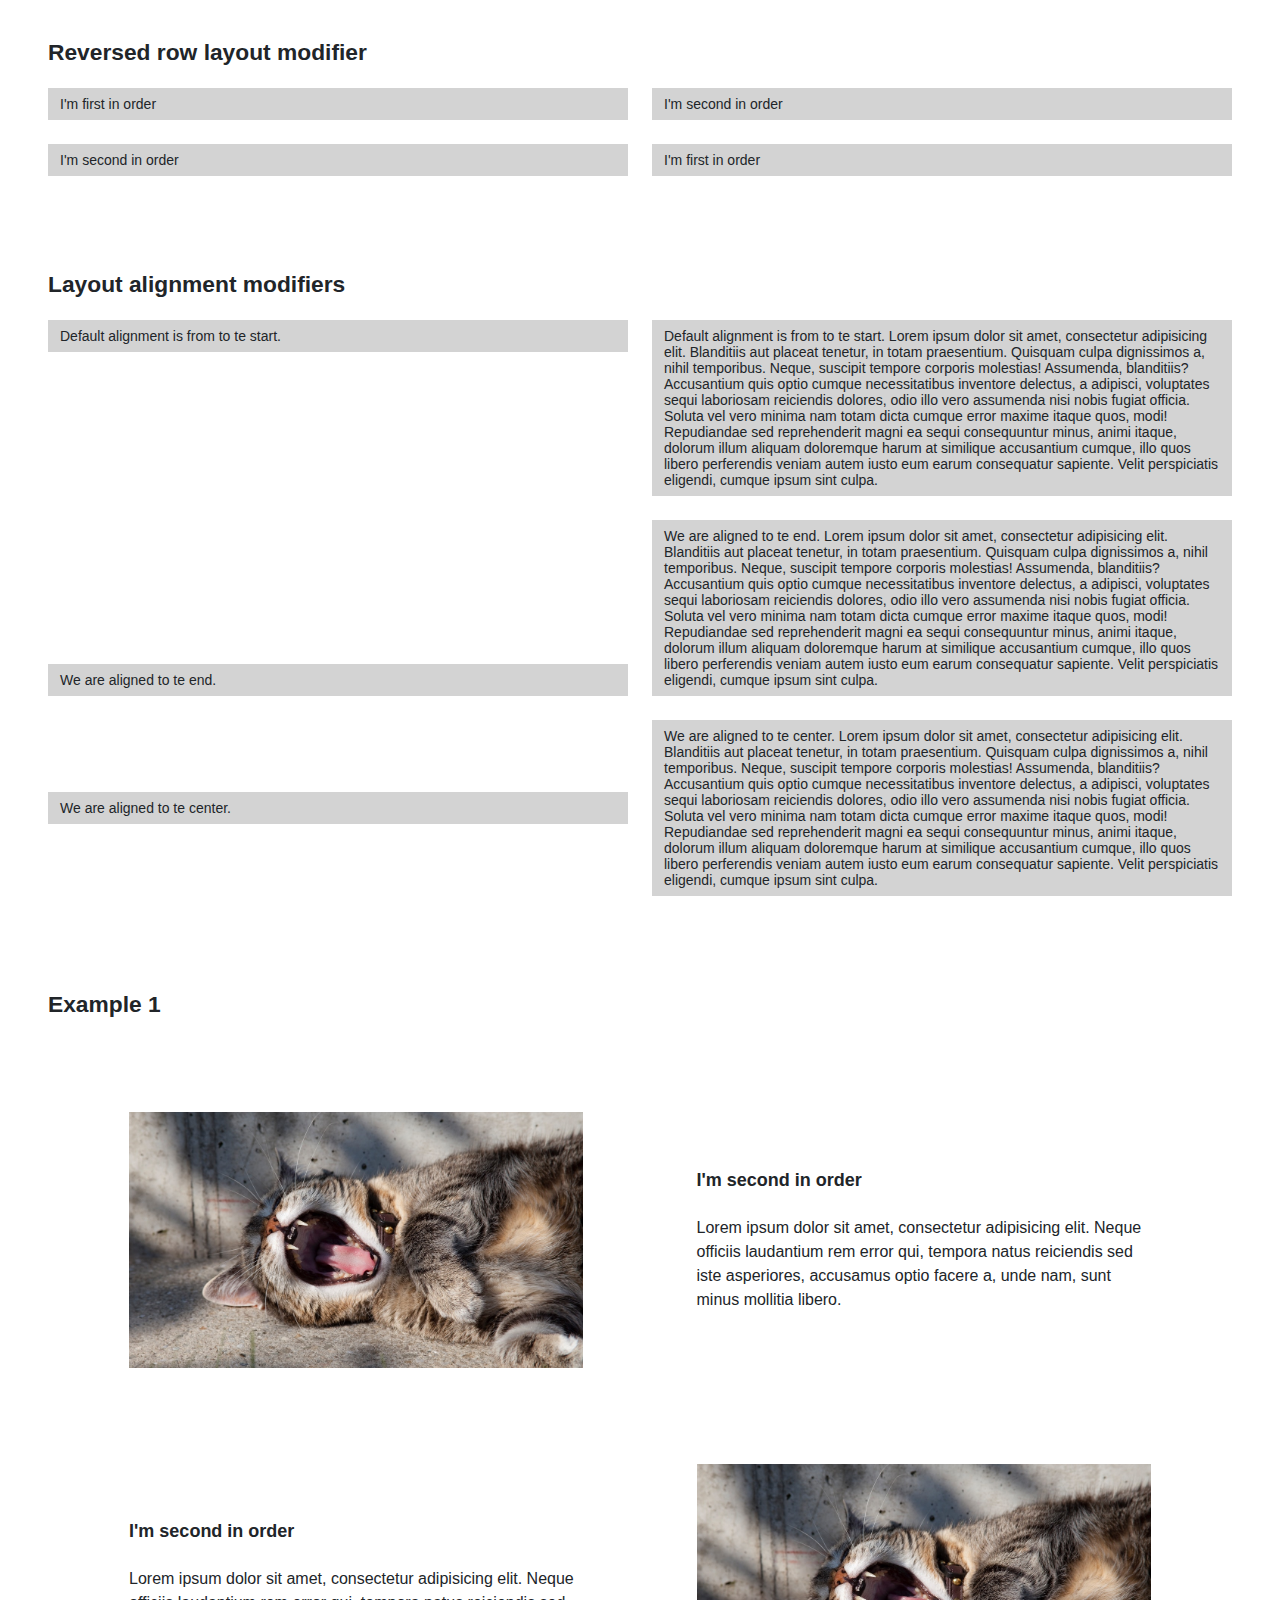
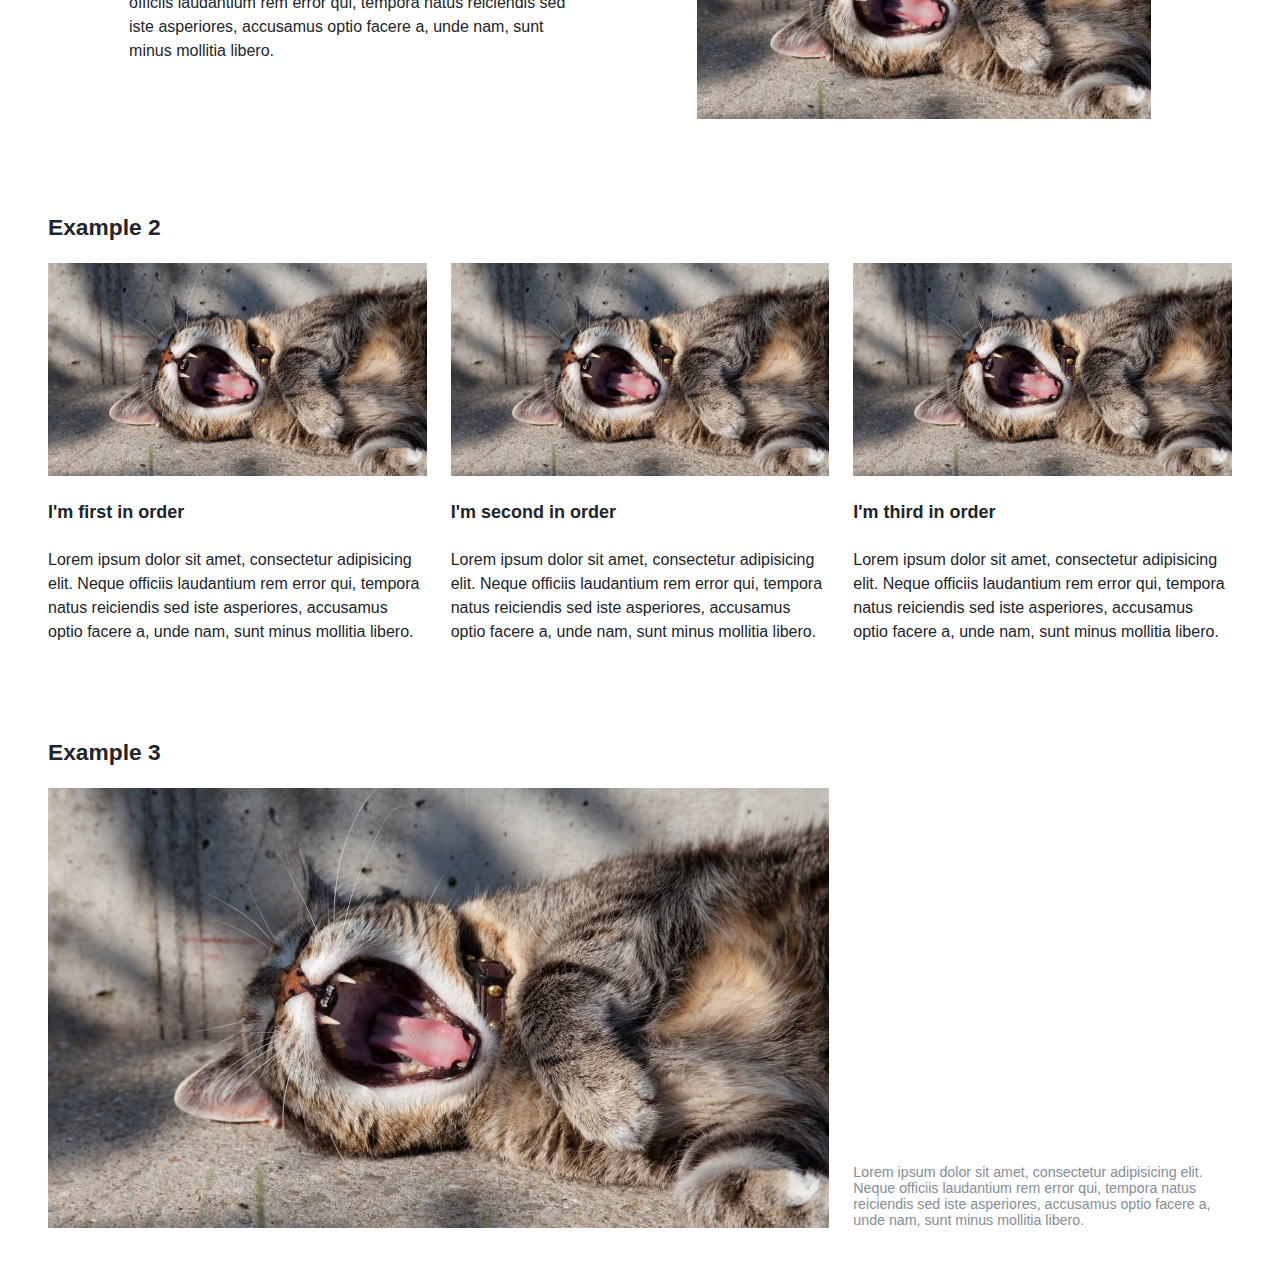
==== commit dfc3e2da: "Update CSS styles for font, padding, and background color" ====
--- a/layout.html
+++ b/layout.html
@@ -1,4 +1,4 @@
-<!DOCTYPE html>
+<!doctype html>
 <html lang="en">
 
 <head>
@@ -7,6 +7,12 @@
     <title>Warre Snaet - HTML5 Boilerplate</title>
     <meta name="description" content="This is my HTML5 boilerplate.">
     <meta name="viewport" content="width=device-width, initial-scale=1.0">
+
+    <link rel="icon" href="favicon.ico" sizes="any">
+    <link rel="icon" href="favicon.svg" type="image/svg+xml">
+    <link rel="apple-touch-icon" href="apple-touch-icon.png">
+    <link rel="manifest" href="manifest.webmanifest">
+
     <link rel="stylesheet" href="css/screen.css">
 </head>
 
@@ -15,7 +21,7 @@
         <div class="o-container">
             <h2>Layout items combined with width utilities</h2>
             <div class="o-layout o-layout--gutter">
-                <div class="o-layout__item">
+                <div class="o-layout__item u-1-of-1">
                     <p class="c-layout-block c-layout-block--ellipsis">default: 100%</p>
                 </div>
                 <div class="o-layout__item u-1-of-2">
@@ -136,31 +142,31 @@
         <div class="o-container">
             <h2>Layout items combined with responsive width utilities</h2>
             <div class="o-layout o-layout--gutter">
-                <div class="o-layout__item">
+                <div class="o-layout__item u-1-of-2-bp1">
                     <p class="c-layout-block c-layout-block--ellipsis">u-1-of-2-bp1</p>
                 </div>
-                <div class="o-layout__item">
+                <div class="o-layout__item u-1-of-2-bp1">
                     <p class="c-layout-block c-layout-block--ellipsis">u-1-of-2-bp1</p>
                 </div>
-                <div class="o-layout__item">
+                <div class="o-layout__item u-1-of-2-bp2 u-1-of-3-bp3">
                     <p class="c-layout-block c-layout-block--ellipsis">u-1-of-2-bp2 + u-1-of-3-bp3</p>
                 </div>
-                <div class="o-layout__item">
+                <div class="o-layout__item u-1-of-2-bp2 u-1-of-3-bp3">
                     <p class="c-layout-block c-layout-block--ellipsis">u-1-of-2-bp2 + u-1-of-3-bp3</p>
                 </div>
-                <div class="o-layout__item">
+                <div class="o-layout__item u-1-of-3-bp3">
                     <p class="c-layout-block c-layout-block--ellipsis">u-1-of-3-bp3</p>
                 </div>
-                <div class="o-layout__item">
+                <div class="o-layout__item u-1-of-2-bp2 u-1-of-4-bp4">
                     <p class="c-layout-block c-layout-block--ellipsis">u-1-of-2-bp2 + u-1-of-4-bp4</p>
                 </div>
-                <div class="o-layout__item">
+                <div class="o-layout__item u-1-of-2-bp2 u-1-of-4-bp4">
                     <p class="c-layout-block c-layout-block--ellipsis">u-1-of-2-bp2 + u-1-of-4-bp4</p>
                 </div>
-                <div class="o-layout__item">
+                <div class="o-layout__item u-1-of-2-bp2 u-1-of-4-bp4">
                     <p class="c-layout-block c-layout-block--ellipsis">u-1-of-2-bp2 + u-1-of-4-bp4</p>
                 </div>
-                <div class="o-layout__item">
+                <div class="o-layout__item u-1-of-2-bp2 u-1-of-4-bp4">
                     <p class="c-layout-block c-layout-block--ellipsis">u-1-of-2-bp2 + u-1-of-4-bp4</p>
                 </div>
             </div>
@@ -180,7 +186,7 @@
                     <p class="c-layout-block c-layout-block--ellipsis">Default justification is from the start</p>
                 </div>
             </div>
-            <div class="o-layout o-layout--gutter">
+            <div class="o-layout o-layout--gutter o-layout--justify-end">
                 <div class="o-layout__item u-1-of-4-bp2">
                     <p class="c-layout-block c-layout-block--ellipsis">We are justified to the end</p>
                 </div>
@@ -191,7 +197,7 @@
                     <p class="c-layout-block c-layout-block--ellipsis">We are justified to the end</p>
                 </div>
             </div>
-            <div class="o-layout o-layout--gutter">
+            <div class="o-layout o-layout--gutter o-layout--justify-center">
                 <div class="o-layout__item u-1-of-4-bp2">
                     <p class="c-layout-block c-layout-block--ellipsis">We are justified to the center</p>
                 </div>
@@ -202,7 +208,7 @@
                     <p class="c-layout-block c-layout-block--ellipsis">We are justified to the center</p>
                 </div>
             </div>
-            <div class="o-layout o-layout--gutter">
+            <div class="o-layout o-layout--gutter o-layout--justify-space-evenly">
                 <div class="o-layout__item u-1-of-4-bp2">
                     <p class="c-layout-block c-layout-block--ellipsis">We have equal space between us</p>
                 </div>
@@ -213,7 +219,7 @@
                     <p class="c-layout-block c-layout-block--ellipsis">We have equal space between us</p>
                 </div>
             </div>
-            <div class="o-layout o-layout--gutter">
+            <div class="o-layout o-layout--gutter o-layout--justify-space-around">
                 <div class="o-layout__item u-1-of-4-bp2">
                     <p class="c-layout-block c-layout-block--ellipsis">We have equal space on both sides</p>
                 </div>
@@ -224,7 +230,7 @@
                     <p class="c-layout-block c-layout-block--ellipsis">We have equal space on both sides</p>
                 </div>
             </div>
-            <div class="o-layout o-layout--gutter">
+            <div class="o-layout o-layout--gutter o-layout--justify-space-between">
                 <div class="o-layout__item u-1-of-4-bp2">
                     <p class="c-layout-block c-layout-block--ellipsis">We don't </p>
                 </div>
@@ -248,7 +254,7 @@
                     <p class="c-layout-block c-layout-block--ellipsis">I'm <strong>second</strong> in order</p>
                 </div>
             </div>
-            <div class="o-layout o-layout--gutter">
+            <div class="o-layout o-layout--gutter o-layout--row-reverse">
                 <div class="o-layout__item u-1-of-2-bp2">
                     <p class="c-layout-block c-layout-block--ellipsis">I'm <strong>first</strong> in order</p>
                 </div>
@@ -278,7 +284,7 @@
                         culpa.</p>
                 </div>
             </div>
-            <div class="o-layout o-layout--gutter">
+            <div class="o-layout o-layout--gutter o-layout--align-end">
                 <div class="o-layout__item u-1-of-2-bp2">
                     <p class="c-layout-block">We are aligned to te end.</p>
                 </div>
@@ -295,7 +301,7 @@
                         culpa.</p>
                 </div>
             </div>
-            <div class="o-layout o-layout--gutter">
+            <div class="o-layout o-layout--gutter o-layout--align-center">
                 <div class="o-layout__item u-1-of-2-bp2">
                     <p class="c-layout-block">We are aligned to te center.</p>
                 </div>
@@ -322,13 +328,13 @@
         </header>
         <article class="o-row o-row--l">
             <div class="o-container">
-                <div class="o-layout">
-                    <div class="o-layout__item">
+                <div class="o-layout o-layout--gutter-l o-layout--align-center o-layout--justify-space-evenly">
+                    <div class="o-layout__item u-1-of-2-bp2 u-2-of-5-bp4">
                         <figure>
                             <img src="img/yawning-cat.jpeg" alt="This is a picture of a yawning cat">
                         </figure>
                     </div>
-                    <div class="o-layout__item">
+                    <div class="o-layout__item u-1-of-2-bp2 u-2-of-5-bp4">
                         <h3>I'm second in order</h3>
                         <p>
                             Lorem ipsum dolor sit amet, consectetur adipisicing elit. Neque officiis laudantium rem
@@ -341,13 +347,13 @@
         </article>
         <article class="o-row o-row--l">
             <div class="o-container">
-                <div class="o-layout">
-                    <div class="o-layout__item">
+                <div class="o-layout o-layout--gutter-l o-layout--align-center o-layout--justify-space-evenly o-layout--row-reverse">
+                    <div class="o-layout__item u-1-of-2-bp2 u-2-of-5-bp4">
                         <figure>
                             <img src="img/yawning-cat.jpeg" alt="This is a picture of a yawning cat">
                         </figure>
                     </div>
-                    <div class="o-layout__item">
+                    <div class="o-layout__item u-1-of-2-bp2 u-2-of-5-bp4">
                         <h3>I'm second in order</h3>
                         <p>
                             Lorem ipsum dolor sit amet, consectetur adipisicing elit. Neque officiis laudantium rem
@@ -362,8 +368,8 @@
     <section class="o-row o-row--l">
         <div class="o-container">
             <h2>Example 2</h2>
-            <div class="o-layout">
-                <article class="o-layout__item">
+            <div class="o-layout o-layout--gutter">
+                <article class="o-layout__item u-1-of-2-bp2 u-1-of-3-bp3 u-flex-grow-1">
                     <figure>
                         <img src="img/yawning-cat.jpeg" alt="This is a picture of a yawning cat">
                     </figure>
@@ -374,7 +380,7 @@
                         sunt minus mollitia libero.
                     </p>
                 </article>
-                <article class="o-layout__item">
+                <article class="o-layout__item u-1-of-2-bp2 u-1-of-3-bp3 u-flex-grow-1">
                     <figure>
                         <img src="img/yawning-cat.jpeg" alt="This is a picture of a yawning cat">
                     </figure>
@@ -385,7 +391,7 @@
                         sunt minus mollitia libero.
                     </p>
                 </article>
-                <article class="o-layout__item">
+                <article class="o-layout__item u-1-of-2-bp2 u-1-of-3-bp3 u-flex-grow-1">
                     <figure>
                         <img src="img/yawning-cat.jpeg" alt="This is a picture of a yawning cat">
                     </figure>
@@ -403,12 +409,12 @@
 
         <div class="o-container">
             <h2>Example 3</h2>
-            <figure class="o-layout">
-
-                <div class="o-layout__item">
+            <figure class="o-layout o-layout--gutter o-layout--align-end">
+
+                <div class="o-layout__item u-2-of-3-bp3">
                     <img src="img/yawning-cat.jpeg" alt="This is a picture of a yawning cat">
                 </div>
-                <div class="o-layout__item">
+                <div class="o-layout__item u-1-of-3-bp3">
                     <figcaption class="u-max-width-sm">Lorem ipsum dolor sit amet, consectetur adipisicing elit.
                         Neque officiis laudantium rem error qui, tempora natus reiciendis sed iste asperiores,
                         accusamus optio facere a, unde nam, sunt minus mollitia libero.</figcaption>
--- a/css/screen.css
+++ b/css/screen.css
@@ -17,6 +17,7 @@
 }
 
 * {
+  padding: 0;
   margin: 0;
   font-size: 100%;
   font-weight: normal;
@@ -37,10 +38,9 @@
 */
 html {
   font-size: 100%;
+  line-height: 1.5;
   font-family: "Helvetica Neue", Helvetica, arial, sans-serif;
-  line-height: 1.5;
   color: #212529;
-  background-color: white;
   scroll-behavior: smooth;
 }
 
@@ -48,11 +48,11 @@
     Customize the background color and color to match your design.
 */
 ::-moz-selection {
-  background-color: #4c6ef5;
+  background: #5c7cfa;
   color: white;
 }
 ::selection {
-  background-color: #4c6ef5;
+  background: #5c7cfa;
   color: white;
 }
 
@@ -64,8 +64,8 @@
 h1 {
   font-size: 1.8020324707rem;
   font-weight: 700;
+  line-height: 2rem;
   margin-bottom: 1.5rem;
-  line-height: 2.5rem;
 }
 @media (min-width: 36.0625em) {
   h1 {
@@ -81,22 +81,25 @@
 }
 
 h2 {
+  font-weight: 700;
   font-size: 1.423828125rem;
+  line-height: 1.5rem;
+  margin-bottom: 1.5rem;
+}
+
+h3 {
   font-weight: 700;
+  font-size: 1.125rem;
+  line-height: 1.5rem;
   margin-bottom: 1.5rem;
-  line-height: 2rem;
-}
-
-h3 {
-  font-size: 1.125rem;
-  font-weight: 700;
-  margin-bottom: 1.5rem;
-  line-height: 1.5rem;
 }
 
 h4,
 h5,
 h6 {
+  font-weight: 700;
+  font-size: 1rem;
+  line-height: 1.5rem;
   margin-bottom: 1.5rem;
 }
 
@@ -112,35 +115,50 @@
 
 ul,
 ol {
+  margin-left: 1.5rem;
+}
+
+li ul,
+li ol {
+  margin-bottom: 0;
+}
+
+blockquote {
+  font-style: italic;
+  font-size: 1.423828125rem;
+  line-height: 2rem;
   margin-bottom: 1.5rem;
 }
 
-blockquote {
-  margin-bottom: 1.5rem;
-}
-
 figcaption {
-  margin-bottom: 1.5rem;
+  font-size: 0.8888888889rem;
+  line-height: 1rem;
+  margin-top: 0.5rem;
+  color: #868e96;
 }
 
 hr {
+  border: 0;
+  height: 1px;
+  background: #dee2e6;
   margin-bottom: 1.5rem;
 }
 
 a {
   color: #4c6ef5;
+  transition: all 0.1s ease-in-out;
+}
+
+a:visited {
+  color: #4c6ef5;
 }
 
 a:hover {
   color: #5c7cfa;
 }
 
-a:visited {
-  color: #4c6ef5;
-}
-
 a:active {
-  color: #5c7cfa;
+  color: #4263eb;
 }
 
 /*---------------------------------------/*
@@ -155,16 +173,19 @@
   padding: 1.5rem 1.5rem 0;
   display: flow-root;
 }
-.o-row--primairy {
-  background-color: #4c6ef5;
-}
-.o-row--dark {
+
+.o-row--primary {
+  background: #748ffc;
+}
+
+.o-row--grey-dark {
   background-color: #212529;
   color: white;
 }
+
 @media (min-width: 48.0625em) {
   .o-row--l {
-    padding: 2rem 2rem 1.5rem;
+    padding: 3rem 3rem 1.5rem;
   }
 }
 
@@ -174,16 +195,12 @@
     Creates a horizontal container that sets de global max-width
 */
 .o-container {
-  max-width: 87.5rem;
   margin-left: auto;
   margin-right: auto;
-}
-
-/*
-    Objects: Layout
-    ---
-    Creates a Layout with flexbox
-*/
+  width: 100%;
+  max-width: 75rem;
+}
+
 /*
     Objects: Layout
     ---
@@ -202,11 +219,33 @@
 
 /* gutter modifiers, these affect o-layout__item too */
 .o-layout--gutter {
-  margin: 0 -1.5rem;
+  margin-left: -0.75rem;
+  margin-right: -0.75rem;
 }
 
 .o-layout--gutter > .o-layout__item {
-  padding: 0 1.5rem;
+  padding-left: 0.75rem;
+  padding-right: 0.75rem;
+}
+
+.o-layout--gutter-s {
+  margin-left: -0.5rem;
+  margin-right: -0.5rem;
+}
+
+.o-layout--gutter-s > .o-layout__item {
+  padding-left: 0.5rem;
+  padding-right: 0.5rem;
+}
+
+.o-layout--gutter-l {
+  margin-left: -1rem;
+  margin-right: -1rem;
+}
+
+.o-layout--gutter-l > .o-layout__item {
+  padding-left: 1rem;
+  padding-right: 1rem;
 }
 
 /* reverse horizontal row modifier */
@@ -277,9 +316,14 @@
   align-content: space-between;
 }
 
-/*---------------------------------------/*
- # COMPONENTS
-/*---------------------------------------*/
+/*------------------------------------*\
+  #COMPONENTS
+\*------------------------------------*/
+/*
+    Component: Component name
+    ---
+    Component description
+*/
 /*
     Component: layout block
     ---
@@ -302,6 +346,23 @@
  # UTILITIES
 /*---------------------------------------*/
 /*
+    Utilities: Max widths
+    ---
+    max-width utility classes
+*/
+.u-max-width-s {
+  max-width: 37.5rem;
+}
+
+.u-max-width-m {
+  max-width: 60rem;
+}
+
+.u-max-width-l {
+  max-width: 87.5rem;
+}
+
+/*
     Utilities: Widths
     ---
     Width utility classes
@@ -699,66 +760,4 @@
   .u-6-of-6-bp5 {
     flex-basis: 100% !important;
   }
-}
-@media (min-width: 100.0625em) {
-  .u-1-of-2-bp6 {
-    flex-basis: 50% !important;
-  }
-  .u-2-of-2-bp6 {
-    flex-basis: 100% !important;
-  }
-  .u-1-of-3-bp6 {
-    flex-basis: 33.3333333333% !important;
-  }
-  .u-2-of-3-bp6 {
-    flex-basis: 66.6666666667% !important;
-  }
-  .u-3-of-3-bp6 {
-    flex-basis: 100% !important;
-  }
-  .u-1-of-4-bp6 {
-    flex-basis: 25% !important;
-  }
-  .u-2-of-4-bp6 {
-    flex-basis: 50% !important;
-  }
-  .u-3-of-4-bp6 {
-    flex-basis: 75% !important;
-  }
-  .u-4-of-4-bp6 {
-    flex-basis: 100% !important;
-  }
-  .u-1-of-5-bp6 {
-    flex-basis: 20% !important;
-  }
-  .u-2-of-5-bp6 {
-    flex-basis: 40% !important;
-  }
-  .u-3-of-5-bp6 {
-    flex-basis: 60% !important;
-  }
-  .u-4-of-5-bp6 {
-    flex-basis: 80% !important;
-  }
-  .u-5-of-5-bp6 {
-    flex-basis: 100% !important;
-  }
-  .u-1-of-6-bp6 {
-    flex-basis: 16.6666666667% !important;
-  }
-  .u-2-of-6-bp6 {
-    flex-basis: 33.3333333333% !important;
-  }
-  .u-3-of-6-bp6 {
-    flex-basis: 50% !important;
-  }
-  .u-4-of-6-bp6 {
-    flex-basis: 66.6666666667% !important;
-  }
-  .u-5-of-6-bp6 {
-    flex-basis: 83.3333333333% !important;
-  }
-  .u-6-of-6-bp6 {
-    flex-basis: 100% !important;
-  }
 }/*# sourceMappingURL=screen.css.map */